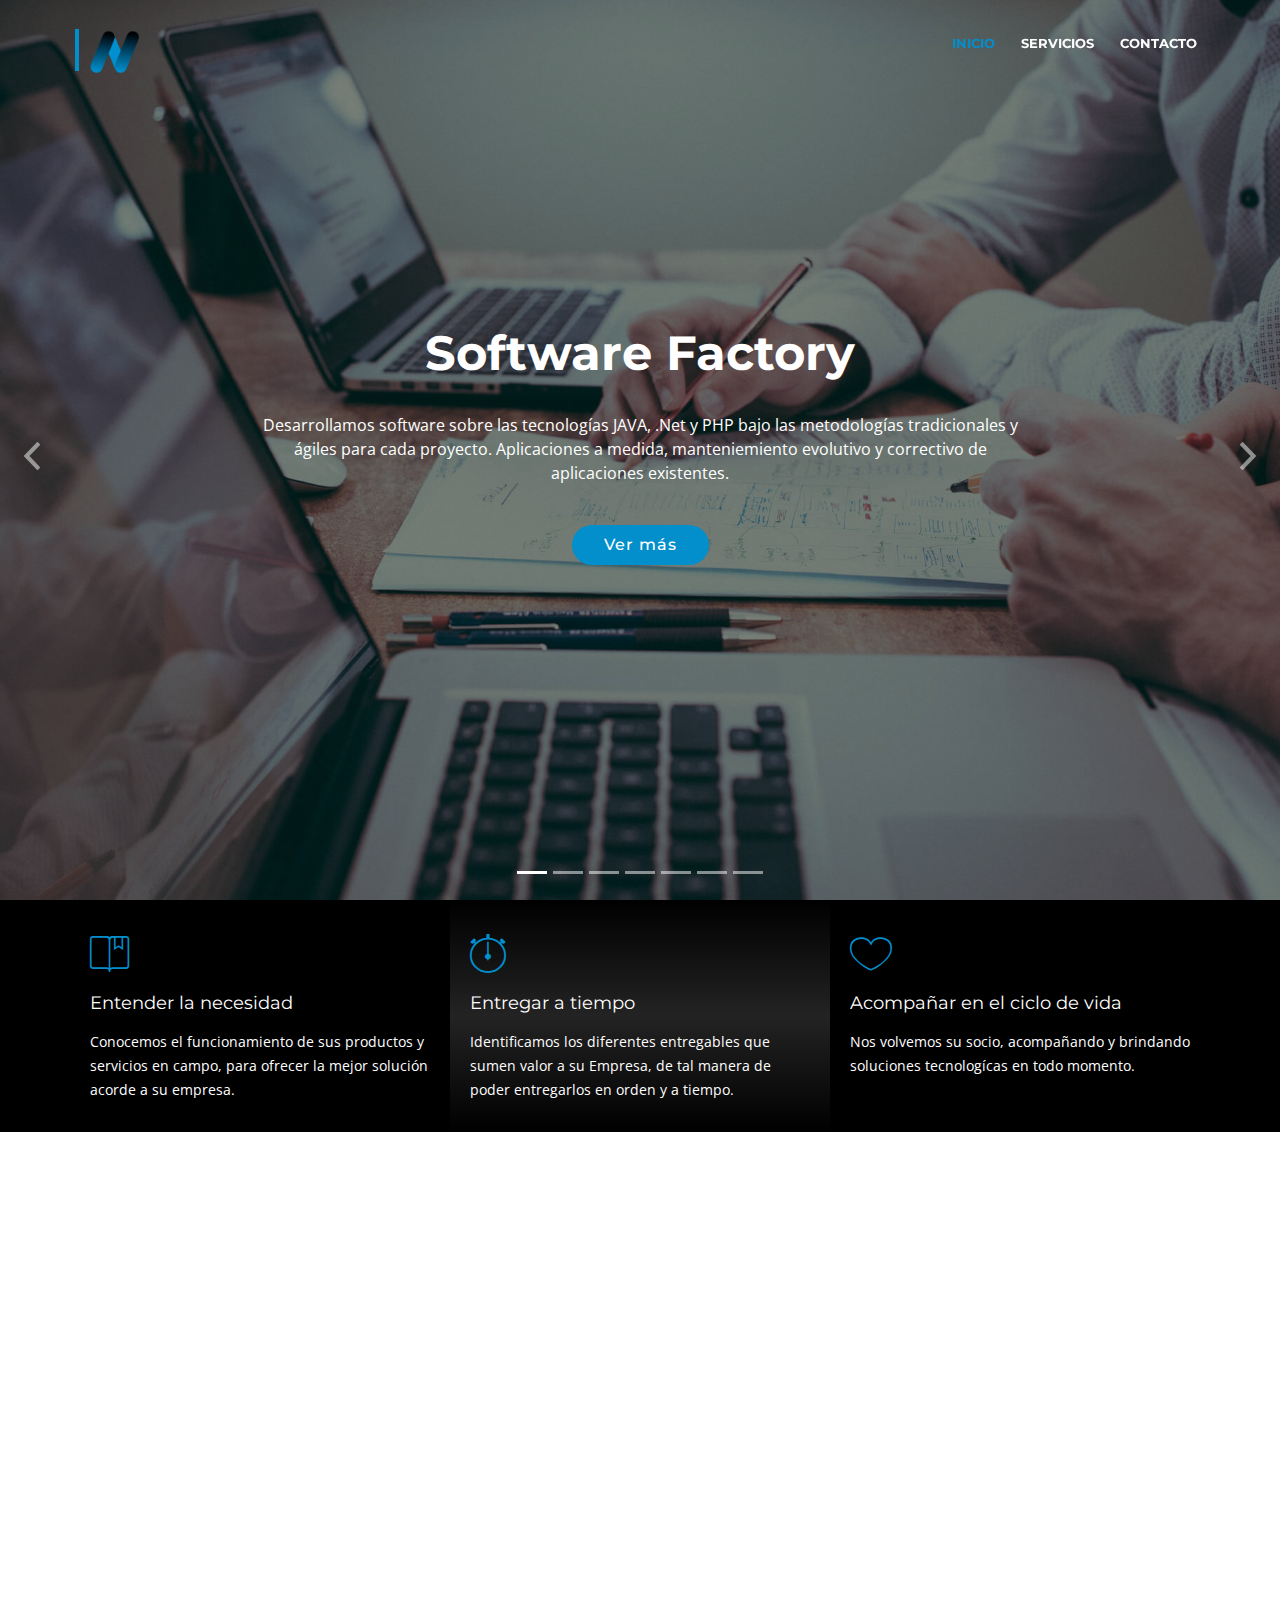
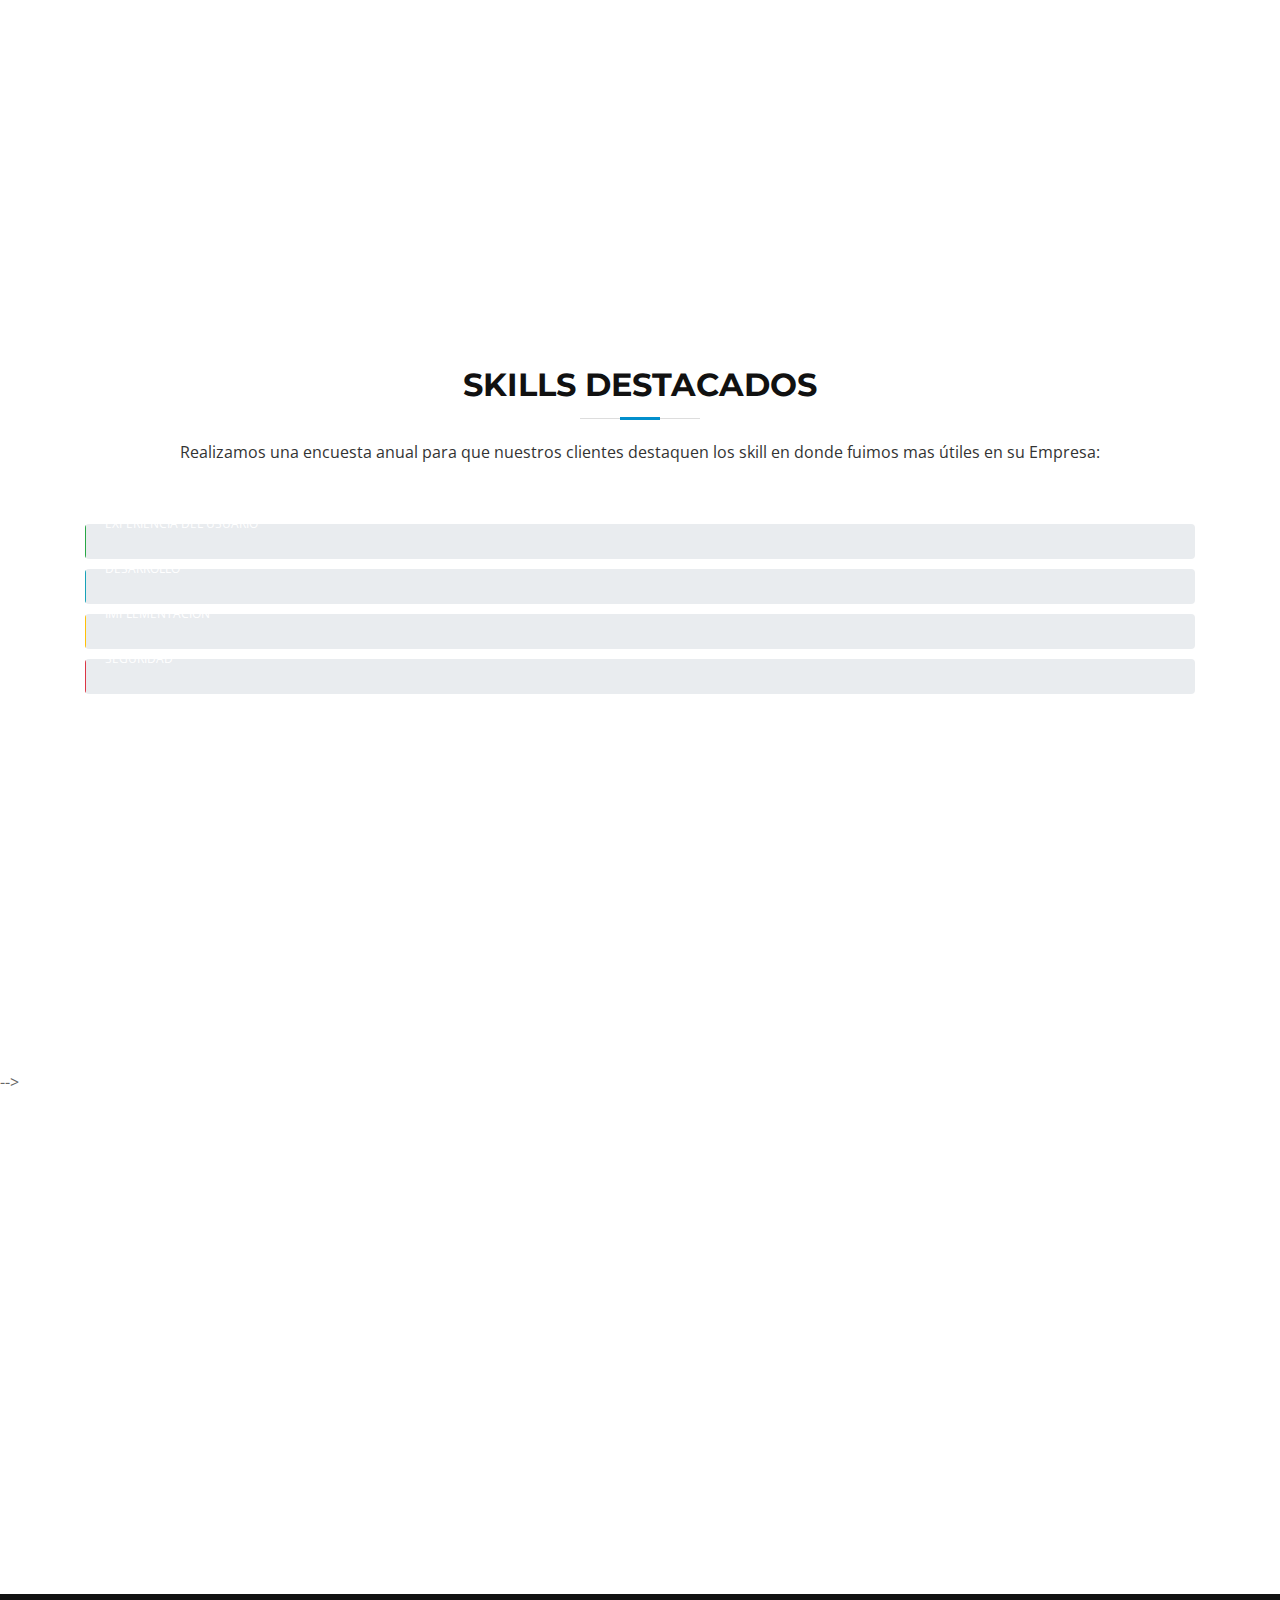
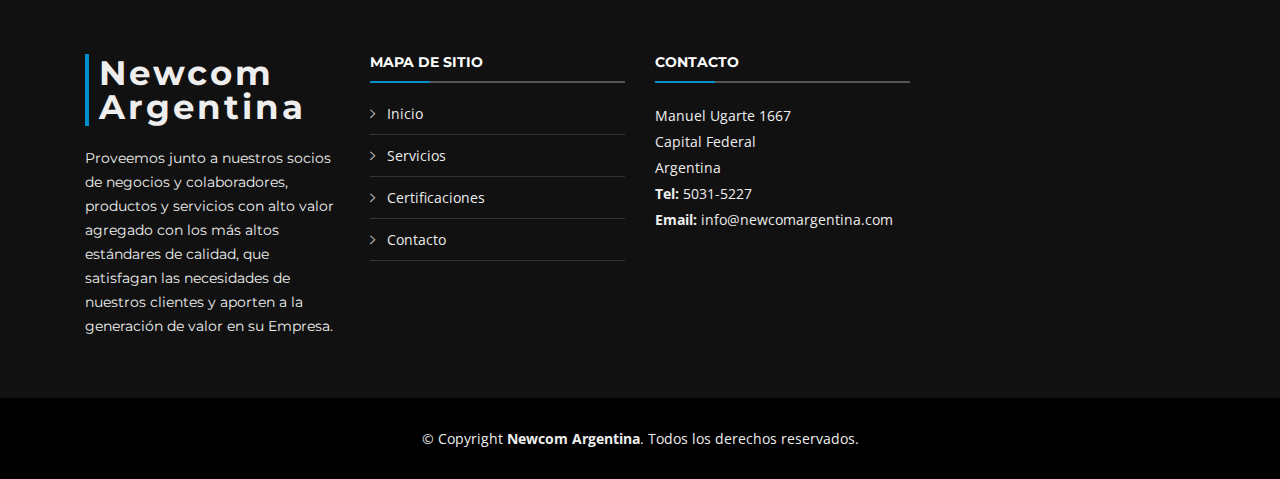
==== index.html @ 926b0467 "hola" ====
<!DOCTYPE html>
<html lang="en">

<head>
  <meta charset="utf-8">
  <title>Newcom Argentina</title>
  <meta content="width=device-width, initial-scale=1.0" name="viewport">
  <meta name="description" content="Desarrollo de Software y Aplicaciones">
  <meta name="keywords" content="Newcom, tecnologia, aplicaciones, aplicaciones moviles">

  <!-- Favicons -->
  <link rel="apple-touch-icon" sizes="144x144" href="img/apple-icon-144x144.png">
  <link rel="icon" type="image/png" sizes="144x144" href="img/android-icon-144x144.png">
  <link rel="icon" type="image/png" sizes="32x32" href="img/favicon-32x32.png">
  <link rel="icon" type="image/png" sizes="96x96" href="img/favicon-96x96.png">
  <link rel="icon" type="image/png" sizes="16x16" href="img/favicon-16x16.png">
  <meta name="msapplication-TileColor" content="#ffffff">
  <meta name="msapplication-TileImage" content="img/ms-icon-144x144.png">
  <meta name="theme-color" content="#ffffff">

  <!-- Google Fonts -->
  <link href="https://fonts.googleapis.com/css?family=Open+Sans:300,300i,400,400i,700,700i|Montserrat:300,400,500,700"
    rel="stylesheet">

  <!-- Bootstrap CSS File -->
  <link href="lib/bootstrap/css/bootstrap.min.css" rel="stylesheet">

  <!-- Libraries CSS Files -->
  <link href="lib/font-awesome/css/font-awesome.min.css" rel="stylesheet">
  <link href="lib/animate/animate.min.css" rel="stylesheet">
  <link href="lib/ionicons/css/ionicons.min.css" rel="stylesheet">
  <link href="lib/owlcarousel/assets/owl.carousel.min.css" rel="stylesheet">
  <link href="lib/lightbox/css/lightbox.min.css" rel="stylesheet">

  <!-- Main Stylesheet File -->
  <link href="css/style.css" rel="stylesheet">


</head>

<body>

  <!--==========================
    Header
  ============================-->
  <header id="header">
    <div class="container-fluid">

      <div id="logo" class="pull-left">
        <h1>
          <a href="#intro"><img src="img/logo.png" alt="" title="" style="width: 10%;" /></a>
        </h1>
      </div>

      <nav id="nav-menu-container">
        <ul class="nav-menu">
          <li class="menu-active"><a href="#intro">Inicio</a></li>
          <li><a href="#services">Servicios</a></li>
          <li><a href="#contact">Contacto</a></li>
        </ul>
      </nav><!-- #nav-menu-container -->
    </div>
  </header><!-- #header -->

  <!--==========================
    Intro Section
  ============================-->
  <section id="intro">
    <div class="intro-container">
      <div id="introCarousel" class="carousel  slide carousel-fade" data-ride="carousel">

        <ol class="carousel-indicators"></ol>

        <div class="carousel-inner" role="listbox">

          <div class="carousel-item active">
            <div class="carousel-background"><img src="img/intro-carousel/2.jpg" alt=""></div>
            <div class="carousel-container">
              <div class="carousel-content">
                <h2>Software Factory</h2>
                <p>Desarrollamos software sobre las tecnolog&iacute;as JAVA, .Net y PHP bajo las metodolog&iacute;as
                  tradicionales y &aacute;giles para cada proyecto. Aplicaciones a medida, manteniemiento evolutivo y
                  correctivo de aplicaciones existentes.</p>
                <a href="#featured-services" class="btn-get-started scrollto">Ver m&aacute;s</a>
              </div>
            </div>
          </div>

          <div class="carousel-item">
            <div class="carousel-background"><img src="img/intro-carousel/6.jpg" alt=""></div>
            <div class="carousel-container">
              <div class="carousel-content">
                <h2>Aplicaciones Móviles</h2>
                <p>Diseño y desarrollo multiplataforma hibridas y nativas</p>
                <a href="#featured-services" class="btn-get-started scrollto">Ver m&aacute;s</a>
              </div>
            </div>
          </div>

          <div class="carousel-item">
            <div class="carousel-background"><img src="img/intro-carousel/3.jpg" alt=""></div>
            <div class="carousel-container">
              <div class="carousel-content">
                <h2>Testing de Software</h2>
                <p>Cubrimos pruebas funcionales y no funcionales, soportadas con herramientas de gesti&oacute;n que nos
                  permiten documentar los diferentes estados del proceso de pruebas, para poder tomar decisiones basadas
                  en la realidad actual.</p>
                <a href="#featured-services" class="btn-get-started scrollto">Ver m&aacute;s</a>
              </div>
            </div>
          </div>

          <div class="carousel-item">
            <div class="carousel-background"><img src="img/intro-carousel/00.jpg" alt=""></div>
            <div class="carousel-container">
              <div class="carousel-content">
                <h2>IoT - internet of things</h2>
                <p>Contamos con &aacute;reas sobre toda la cadena de valor de IoT, que van desde la definición del
                  modelo de negocio (Pay per Use, escenarios de integraci&oacute;n de sensores, casos de uso en
                  prevenci&oacute;n, etc.), hasta &aacute;reas de conocimiento de detalle de infraestructuras,
                  tecnolog&iacute;as y soluciones IoT.</p>
                <a href="#featured-services" class="btn-get-started scrollto">Ver m&aacute;s</a>
              </div>
            </div>
          </div>


          <div class="carousel-item">
            <div class="carousel-background"><img src="img/intro-carousel/1.jpg" alt=""></div>
            <div class="carousel-container">
              <div class="carousel-content">
                <h2>IT Consulting & Outsourcing</h2>
                <p>Asesoramos en la adecuada implementaci&oacute;n de procesos tecnol&oacute;gicos brindando servicios
                  de consultor&iacute;a especializada, de monitoreo, documentaci&oacute;n IT y de tercerizaci&oacute;n
                  de administraci&oacute;n IT.</p>
                <a href="#featured-services" class="btn-get-started scrollto">Ver m&aacute;s</a>
              </div>
            </div>
          </div>

          <div class="carousel-item">
            <div class="carousel-background"><img src="img/intro-carousel/4.jpg" alt=""></div>
            <div class="carousel-container">
              <div class="carousel-content">
                <h2>Big Analytics</h2>
                <p>Realizamos el an&aacute;lisis de los datos generados por sus clientes en sus interacciones con la
                  web, lo que nos permite obtener informaci&oacute;n adicional sobre necesidades, preferencias y
                  recomendaciones de opini&oacute;n.</p>
                <a href="#featured-services" class="btn-get-started scrollto">Ver m&aacute;s</a>
              </div>
            </div>
          </div>

          <div class="carousel-item">
            <div class="carousel-background"><img src="img/intro-carousel/5.jpg" alt=""></div>
            <div class="carousel-container">
              <div class="carousel-content">
                <h2>Ciudades inteligentes</h2>
                <p>Utilizamos las herramientas tecnol&oacute;gicas para aumentar la eficiencia de los servicios públicos
                  y mejorar las condiciones de sustentabilidad medioambiental.</p>
                <a href="#featured-services" class="btn-get-started scrollto">Ver m&aacute;s</a>
              </div>
            </div>
          </div>

        </div>

        <a class="carousel-control-prev" href="#introCarousel" role="button" data-slide="prev">
          <span class="carousel-control-prev-icon ion-chevron-left" aria-hidden="true"></span>
          <span class="sr-only">Anterior</span>
        </a>

        <a class="carousel-control-next" href="#introCarousel" role="button" data-slide="next">
          <span class="carousel-control-next-icon ion-chevron-right" aria-hidden="true"></span>
          <span class="sr-only">Siguiente</span>
        </a>

      </div>
    </div>
  </section><!-- #intro -->

  <main id="main">

    <!--==========================
      Featured Services Section
    ============================-->
    <section id="featured-services">
      <div class="container">
        <div class="row">

          <div class="col-lg-4 box">
            <i class="ion-ios-bookmarks-outline"></i>
            <h4 class="title"><a href="">Entender la necesidad</a></h4>
            <p class="description">Conocemos el funcionamiento de sus productos y servicios en campo, para ofrecer la
              mejor soluci&oacute;n acorde a su empresa.</p>
          </div>

          <div class="col-lg-4 box box-bg">
            <i class="ion-ios-stopwatch-outline"></i>
            <h4 class="title"><a href="">Entregar a tiempo</a></h4>
            <p class="description">Identificamos los diferentes entregables que sumen valor a su Empresa, de tal manera
              de poder entregarlos en orden y a tiempo.</p>
          </div>

          <div class="col-lg-4 box">
            <i class="ion-ios-heart-outline"></i>
            <h4 class="title"><a href="">Acompañar en el ciclo de vida</a></h4>
            <p class="description">Nos volvemos su socio, acompañando y brindando soluciones tecnolog&iacute;cas en todo
              momento.</p>
          </div>

        </div>
      </div>
    </section><!-- #featured-services -->



    <!--==========================
      Services Section
    ============================-->
    <section id="services">
      <div class="container">

        <header class="section-header wow fadeInUp">
          <h3>Servicios</h3>
          <p>Proveemos junto a nuestros socios de negocios y colaboradores, productos y servicios con alto valor
            agregado con los m&aacute;s altos est&aacute;ndares de calidad, que satisfagan las necesidades de nuestros
            clientes y aporten a la generaci&oacute;n de valor en su Empresa.</p>
        </header>

        <div class="row">

          <div class="col-lg-4 col-md-6 box wow bounceInUp" data-wow-duration="1.4s">
            <div class="icon"><i class="ion-ios-analytics-outline"></i></div>
            <h4 class="title"><a href="">IT Consulting & Outsourcing</a></h4>
            <p class="description">Nos integramos a nuestros clientes, en el an&aacute;lisis y desarrollo de sus
              iniciativas tecnol&oacute;gicas, consolidando un patr&oacute;n sin&eacute;rgico de equipos de trabajo que
              permita alcanzar el logro de objetivos planteados de forma eficiente.</p>
          </div>
          <div class="col-lg-4 col-md-6 box wow bounceInUp" data-wow-duration="1.4s">
            <div class="icon"><i class="ion-ios-bookmarks-outline"></i></div>
            <h4 class="title"><a href="">Software factory</a></h4>
            <p class="description">Contamos con un equipo de profesionales altamente capacitado, que contribuye a
              desarrollar soluciones escalables, eficientes y &aacute;giles que mejoran la productividad de la empresa.
              Desarrollamos software sobre las tecnologías JAVA, .Net y Mobile Web Services bajo las metodolog&iacute;as
              propias para cada proyecto. </p>
          </div>
          <div class="col-lg-4 col-md-6 box wow bounceInUp" data-wow-duration="1.4s">
            <div class="icon"><i class="ion-ios-paper-outline"></i></div>
            <h4 class="title"><a href="">Testing de Software</a></h4>
            <p class="description">Cubrimos todo tipo de pruebas funcionales y no funcionales, soportadas en su
              totalidad con herramientas de gesti&oacute;n que nos permiten documentar los diferentes estados del
              proceso de pruebas para poder tomar decisiones basadas en la realidad actual.</p>
          </div>
          <div class="col-lg-4 col-md-6 box wow bounceInUp" data-wow-delay="0.1s" data-wow-duration="1.4s">
            <div class="icon"><i class="ion-ios-speedometer-outline"></i></div>
            <h4 class="title"><a href="">Big Analytics</a></h4>
            <p class="description">Realizamos el an&aacute;lisis de los datos generados por sus clientes en sus
              interacciones con la web, lo que nos permite obtener informaci&oacute;n adicional sobre necesidades,
              preferencias y recomendaciones de opini&oacute;n.</p>
          </div>
          <div class="col-lg-4 col-md-6 box wow bounceInUp" data-wow-delay="0.1s" data-wow-duration="1.4s">
            <div class="icon"><i class="ion-ios-barcode-outline"></i></div>
            <h4 class="title"><a href="">Aplicaciones M&oacute;viles</a></h4>
            <p class="description">Diseño y desarrollo multiplataforma h&iacute;bridas y nativas, para iPhone e iPad
              sobre iOS, Android y Windows Mobile, adem&aacute;s de apps multiplataforma sobre HTML5 y Javascript
              (Webapp).</p>
          </div>
          <div class="col-lg-4 col-md-6 box wow bounceInUp" data-wow-delay="0.1s" data-wow-duration="1.4s">
            <div class="icon"><i class="ion-ios-people-outline"></i></div>
            <h4 class="title"><a href="">Ciudades inteligentes</a></h4>
            <p class="description">Utilizamos las herramientas tecnol&oacute;gicas para aumentar la eficiencia de los
              servicios públicos y mejorar las condiciones de sustentabilidad medioambiental.</p>
          </div>

        </div>

      </div>
    </section><!-- #services -->


    <!--==========================
      Skills Section
    ============================-->
    <section id="skills">
      <div class="container">

        <header class="section-header">
          <h3>Skills destacados</h3>
          <p>Realizamos una encuesta anual para que nuestros clientes destaquen los skill en donde fuimos mas
            &uacute;tiles en su Empresa: </p>
        </header>

        <div class="skills-content">

          <div class="progress">
            <div class="progress-bar bg-success" role="progressbar" aria-valuenow="95" aria-valuemin="0"
              aria-valuemax="100">
              <span class="skill">Experiencia del usuario <i class="val">95%</i></span>
            </div>
          </div>

          <div class="progress">
            <div class="progress-bar bg-info" role="progressbar" aria-valuenow="75" aria-valuemin="0"
              aria-valuemax="100">
              <span class="skill">Desarrollo <i class="val">75%</i></span>
            </div>
          </div>

          <div class="progress">
            <div class="progress-bar bg-warning" role="progressbar" aria-valuenow="80" aria-valuemin="0"
              aria-valuemax="100">
              <span class="skill">Implementación <i class="val">80%</i></span>
            </div>
          </div>

          <div class="progress">
            <div class="progress-bar bg-danger" role="progressbar" aria-valuenow="100" aria-valuemin="0"
              aria-valuemax="100">
              <span class="skill">Seguridad <i class="val">100%</i></span>
            </div>
          </div>

        </div>

      </div>
    </section>

    <!--==========================
      Facts Section
    ============================-->
    <section id="facts" class="wow fadeIn">
      <div class="container">

        <header class="section-header">
          <h3>Logros</h3>
          <p></p>
        </header>

        <div class="row counters">

          <div class="col-lg-3 col-6 text-center">
            <span data-toggle="counter-up">10000</span>
            <p>Usuarios diarios</p>
          </div>

          <div class="col-lg-3 col-6 text-center">
            <span data-toggle="counter-up">25</span>
            <p>Ciudades implementadas</p>
          </div>

          <div class="col-lg-3 col-6 text-center">
            <span data-toggle="counter-up">8</span>
            <p>Reconocimientos oficiales</p>
          </div>

          <div class="col-lg-3 col-6 text-center">
            <span data-toggle="counter-up">99.97</span>
            <p>SLA</p>
          </div>

        </div>

        <!--div class="facts-img">
          <img src="img/facts-img.png" alt="" class="img-fluid">
        </div-->

      </div>
    </section><!-- #facts -->



    <!--==========================
      Clients Section
    ============================
    <section id="clients" class="wow fadeInUp">
      <div class="container">

        <header class="section-header">
          <h3 class="section-title">Certificaciones</h3>
          <p>Contamos con amplia experiencia en las &uacute;ltimas tecnolog&iacute;as y brindamos soluciones sobre
            m&uacute;ltiples plataformas.
            <br />Nuestro equipo de profesionales se encuentra altamente capacitado en cada una de ellas.
            <br />En cada proyecto aplicamos las tecnolog&iacute;as necesarias teniendo en cuenta los requerimientos de
            cada cliente.
        </header>

        <div class="owl-carousel clients-carousel">
          <img src="img/certificaciones/ciscoccie.jpg" alt="">
          <img src="img/certificaciones/ciscoccsp.jpg" alt="">
          <img src="img/certificaciones/hipaa.jpg" alt="">
          <img src="img/certificaciones/azure.png" alt="">
          <img src="img/certificaciones/capm.png" alt="">
          <img src="img/certificaciones/cisco.png" alt="">
          <img src="img/certificaciones/iso.png" alt="">
          <img src="img/certificaciones/mvp.png" alt="">
          <img src="img/certificaciones/scrum.png" alt="">
          <img src="img/certificaciones/aws.png" alt="">
        </div>

      </div>
    </section><!-- #clients -->-->



    <!--==========================
      Contact Section
    ============================-->
    <section id="contact" class="section-bg wow fadeInUp">
      <div class="container">

        <div class="section-header">
          <h3>Contacto</h3>
          <p>Envienos su consulta y la responderemos a la brevedad</p>
        </div>

        <div class="row contact-info">

          <div class="col-md-4">
            <div class="contact-address">
              <i class="ion-ios-location-outline"></i>
              <h3>Direcci&oacute;n</h3>
              <address>Manuel Ugarte 1667 - Capital Federal</address>
            </div>
          </div>

          <div class="col-md-4">
            <div class="contact-phone">
              <i class="ion-ios-telephone-outline"></i>
              <h3>Tel</h3>
              <p><a href="tel:5031-5227">5031-5227</a></p>
            </div>
          </div>

          <div class="col-md-4">
            <div class="contact-email">
              <i class="ion-ios-email-outline"></i>
              <h3>Email</h3>
              <p><a href="mailto:info@newcomargentina.com">info@newcomargentina.com</a></p>
            </div>
          </div>
        </div>

      </div>
    </section><!-- #contact -->

  </main>

  <!--==========================
    Footer
  ============================-->
  <footer id="footer">
    <div class="footer-top">
      <div class="container">
        <div class="row">

          <div class="col-lg-3 col-md-6 footer-info">
            <h3>Newcom Argentina</h3>
            <p>Proveemos junto a nuestros socios de negocios y colaboradores, productos y servicios con alto valor
              agregado con los m&aacute;s altos est&aacute;ndares de calidad, que satisfagan las necesidades de nuestros
              clientes y aporten a la generaci&oacute;n de valor en su Empresa.</p>
          </div>

          <div class="col-lg-3 col-md-6 footer-links">
            <h4>Mapa de sitio</h4>
            <ul>

              <li><i class="ion-ios-arrow-right"></i> <a href="#intro">Inicio</a></li>
              <li><i class="ion-ios-arrow-right"></i> <a href="#services">Servicios</a></li>
              <li><i class="ion-ios-arrow-right"></i> <a href="#clients">Certificaciones</a></li>
              <li><i class="ion-ios-arrow-right"></i> <a href="#contact">Contacto</a></li>
            </ul>
          </div>

          <div class="col-lg-3 col-md-6 footer-contact">
            <h4>Contacto</h4>
            <p>
              Manuel Ugarte 1667 <br>
              Capital Federal<br>
              Argentina <br>
              <strong>Tel:</strong> 5031-5227<br>
              <strong>Email:</strong> info@newcomargentina.com<br>
            </p>
          </div>



        </div>
      </div>
    </div>

    <div class="container">
      <div class="copyright">
        &copy; Copyright <strong>Newcom Argentina</strong>. Todos los derechos reservados.
      </div>

    </div>
  </footer><!-- #footer -->

  <a href="#" class="back-to-top"><i class="fa fa-chevron-up"></i></a>
  <!-- Uncomment below i you want to use a preloader -->
  <!-- <div id="preloader"></div> -->

  <!-- JavaScript Libraries -->
  <script src="lib/jquery/jquery.min.js"></script>
  <script src="lib/jquery/jquery-migrate.min.js"></script>
  <script src="lib/bootstrap/js/bootstrap.bundle.min.js"></script>
  <script src="lib/easing/easing.min.js"></script>
  <script src="lib/superfish/hoverIntent.js"></script>
  <script src="lib/superfish/superfish.min.js"></script>
  <script src="lib/wow/wow.min.js"></script>
  <script src="lib/waypoints/waypoints.min.js"></script>
  <script src="lib/counterup/counterup.min.js"></script>
  <script src="lib/owlcarousel/owl.carousel.min.js"></script>
  <script src="lib/isotope/isotope.pkgd.min.js"></script>
  <script src="lib/lightbox/js/lightbox.min.js"></script>
  <script src="lib/touchSwipe/jquery.touchSwipe.min.js"></script>
  <!-- Contact Form JavaScript File -->
  <script src="contactform/contactform.js"></script>

  <!-- Template Main Javascript File -->
  <script src="js/main.js"></script>

</body>

</html>
---- css/style.css ----
/*--------------------------------------------------------------
# General
--------------------------------------------------------------*/

body {
  background: #fff;
  color: #666666;
  font-family: "Open Sans", sans-serif;
}

a {
  color: #028fcc;
  transition: 0.5s;
}

a:hover,
a:active,
a:focus {
  color: #18d36e;
  outline: none;
  text-decoration: none;
}

p {
  padding: 0;
  margin: 0 0 30px 0;
}

h1,
h2,
h3,
h4,
h5,
h6 {
  font-family: "Montserrat", sans-serif;
  font-weight: 400;
  margin: 0 0 20px 0;
  padding: 0;
}

/* Back to top button */

.back-to-top {
  position: fixed;
  display: none;
  background: #028fcc;
  color: #fff;
  width: 44px;
  height: 44px;
  text-align: center;
  line-height: 1;
  font-size: 16px;
  border-radius: 50%;
  right: 15px;
  bottom: 15px;
  transition: background 0.5s;
  z-index: 11;
}

.back-to-top i {
  padding-top: 12px;
  color: #fff;
}

/* Prelaoder */

#preloader {
  position: fixed;
  top: 0;
  left: 0;
  right: 0;
  bottom: 0;
  z-index: 9999;
  overflow: hidden;
  background: #fff;
}

#preloader:before {
  content: "";
  position: fixed;
  top: calc(50% - 30px);
  left: calc(50% - 30px);
  border: 6px solid #f2f2f2;
  border-top: 6px solid #028fcc;
  border-radius: 50%;
  width: 60px;
  height: 60px;
  -webkit-animation: animate-preloader 1s linear infinite;
  animation: animate-preloader 1s linear infinite;
}

@-webkit-keyframes animate-preloader {
  0% {
    -webkit-transform: rotate(0deg);
    transform: rotate(0deg);
  }

  100% {
    -webkit-transform: rotate(360deg);
    transform: rotate(360deg);
  }
}

@keyframes animate-preloader {
  0% {
    -webkit-transform: rotate(0deg);
    transform: rotate(0deg);
  }

  100% {
    -webkit-transform: rotate(360deg);
    transform: rotate(360deg);
  }
}

/*--------------------------------------------------------------
# Header
--------------------------------------------------------------*/

#header {
  /* background: rgba(0, 0, 0, 0.3); */
  padding: 30px 0;
  height: 92px;
  position: fixed;
  left: 0;
  top: 0;
  right: 0;
  transition: all 0.5s;
  z-index: 997;
}

#header.header-scrolled {
  background: rgba(0, 0, 0, 0.8);
  padding: 20px 0;
  height: 92px;
  transition: all 0.5s;
}

#header #logo {
  float: left;
}

#header #logo h1 {
  font-size: 34px;
  margin: 0;
  padding: 0;
  line-height: 1;
  font-family: "Montserrat", sans-serif;
  font-weight: 700;
  letter-spacing: 3px;
}

#header #logo h1 a,
#header #logo h1 a:hover {
  color: #fff;
  padding-left: 10px;
  border-left: 4px solid #028fcc;
}

#header #logo img {
  padding: 0;
  margin: 0;
}

/*--------------------------------------------------------------
# Intro Section
--------------------------------------------------------------*/

#intro {
  display: table;
  width: 100%;
  height: 100vh;
  background: #000;
}

#intro .carousel-item {
  width: 100%;
  height: 100vh;
  background-size: cover;
  background-position: center;
  background-repeat: no-repeat;
}

#intro .carousel-item::before {
  content: '';
  background-color: rgba(0, 0, 0, 0.5);
  position: absolute;
  height: 100%;
  width: 100%;
  top: 0;
  right: 0;
  left: 0;
  bottom: 0;
}

#intro .carousel-container {
  display: -webkit-box;
  display: -webkit-flex;
  display: -ms-flexbox;
  display: flex;
  -webkit-box-pack: center;
  -webkit-justify-content: center;
  -ms-flex-pack: center;
  justify-content: center;
  -webkit-box-align: center;
  -webkit-align-items: center;
  -ms-flex-align: center;
  align-items: center;
  position: absolute;
  bottom: 0;
  top: 0;
  left: 0;
  right: 0;
}

#intro .carousel-background img {
  max-width: 100%;
}

#intro .carousel-content {
  text-align: center;
}

#intro h2 {
  color: #fff;
  margin-bottom: 30px;
  font-size: 48px;
  font-weight: 700;
}

#intro p {
  width: 80%;
  margin: 0 auto 30px auto;
  color: #fff;
}

#intro .carousel-fade {
  overflow: hidden;
}

#intro .carousel-fade .carousel-inner .carousel-item {
  transition-property: opacity;
}

#intro .carousel-fade .carousel-inner .carousel-item,
#intro .carousel-fade .carousel-inner .active.carousel-item-left,
#intro .carousel-fade .carousel-inner .active.carousel-item-right {
  opacity: 0;
}

#intro .carousel-fade .carousel-inner .active,
#intro .carousel-fade .carousel-inner .carousel-item-next.carousel-item-left,
#intro .carousel-fade .carousel-inner .carousel-item-prev.carousel-item-right {
  opacity: 1;
  transition: 0.5s;
}

#intro .carousel-fade .carousel-inner .carousel-item-next,
#intro .carousel-fade .carousel-inner .carousel-item-prev,
#intro .carousel-fade .carousel-inner .active.carousel-item-left,
#intro .carousel-fade .carousel-inner .active.carousel-item-right {
  left: 0;
  -webkit-transform: translate3d(0, 0, 0);
  transform: translate3d(0, 0, 0);
}

#intro .carousel-control-prev,
#intro .carousel-control-next {
  width: 10%;
}

#intro .carousel-control-next-icon,
#intro .carousel-control-prev-icon {
  background: none;
  font-size: 32px;
  line-height: 1;
}

#intro .carousel-indicators li {
  cursor: pointer;
}

#intro .btn-get-started {
  font-family: "Montserrat", sans-serif;
  font-weight: 500;
  font-size: 16px;
  letter-spacing: 1px;
  display: inline-block;
  padding: 8px 32px;
  border-radius: 50px;
  transition: 0.5s;
  margin: 10px;
  color: #fff;
  background: #028fcc;
}

#intro .btn-get-started:hover {
  background: #fff;
  color: #028fcc;
}

/*--------------------------------------------------------------
# Navigation Menu
--------------------------------------------------------------*/

/* Nav Menu Essentials */

.nav-menu,
.nav-menu * {
  margin: 0;
  padding: 0;
  list-style: none;
}

.nav-menu ul {
  position: absolute;
  display: none;
  top: 100%;
  left: 0;
  z-index: 99;
}

.nav-menu li {
  position: relative;
  white-space: nowrap;
}

.nav-menu > li {
  float: left;
}

.nav-menu li:hover > ul,
.nav-menu li.sfHover > ul {
  display: block;
}

.nav-menu ul ul {
  top: 0;
  left: 100%;
}

.nav-menu ul li {
  min-width: 180px;
}

/* Nav Menu Arrows */

.sf-arrows .sf-with-ul {
  padding-right: 30px;
}

.sf-arrows .sf-with-ul:after {
  content: "\f107";
  position: absolute;
  right: 15px;
  font-family: FontAwesome;
  font-style: normal;
  font-weight: normal;
}

.sf-arrows ul .sf-with-ul:after {
  content: "\f105";
}

/* Nav Meu Container */

#nav-menu-container {
  float: right;
  margin: 0;
}

/* Nav Meu Styling */

.nav-menu a {
  padding: 0 8px 10px 8px;
  text-decoration: none;
  display: inline-block;
  color: #fff;
  font-family: "Montserrat", sans-serif;
  font-weight: 700;
  font-size: 13px;
  text-transform: uppercase;
  outline: none;
}

.nav-menu li:hover > a,
.nav-menu > .menu-active > a {
  color: #028fcc;
}

.nav-menu > li {
  margin-left: 10px;
}

.nav-menu ul {
  margin: 4px 0 0 0;
  padding: 10px;
  box-shadow: 0px 0px 30px rgba(127, 137, 161, 0.25);
  background: #fff;
}

.nav-menu ul li {
  transition: 0.3s;
}

.nav-menu ul li a {
  padding: 10px;
  color: #333;
  transition: 0.3s;
  display: block;
  font-size: 13px;
  text-transform: none;
}

.nav-menu ul li:hover > a {
  color: #028fcc;
}

.nav-menu ul ul {
  margin: 0;
}

/* Mobile Nav Toggle */

#mobile-nav-toggle {
  position: fixed;
  right: 0;
  top: 0;
  z-index: 999;
  margin: 30px 20px 0 0;
  border: 0;
  background: none;
  font-size: 24px;
  display: none;
  transition: all 0.4s;
  outline: none;
  cursor: pointer;
}

#mobile-nav-toggle i {
  color: #fff;
}

/* Mobile Nav Styling */

#mobile-nav {
  position: fixed;
  top: 0;
  padding-top: 18px;
  bottom: 0;
  z-index: 998;
  background: rgba(0, 0, 0, 0.8);
  left: -260px;
  width: 260px;
  overflow-y: auto;
  transition: 0.4s;
}

#mobile-nav ul {
  padding: 0;
  margin: 0;
  list-style: none;
}

#mobile-nav ul li {
  position: relative;
}

#mobile-nav ul li a {
  color: #fff;
  font-size: 13px;
  text-transform: uppercase;
  overflow: hidden;
  padding: 10px 22px 10px 15px;
  position: relative;
  text-decoration: none;
  width: 100%;
  display: block;
  outline: none;
  font-weight: 700;
  font-family: "Montserrat", sans-serif;
}

#mobile-nav ul li a:hover {
  color: #028fcc;
}

#mobile-nav ul li li {
  padding-left: 30px;
}

#mobile-nav ul li.menu-active a {
  color: #028fcc;
}

#mobile-nav ul .menu-has-children i {
  position: absolute;
  right: 0;
  z-index: 99;
  padding: 15px;
  cursor: pointer;
  color: #fff;
}

#mobile-nav ul .menu-has-children i.fa-chevron-up {
  color: #028fcc;
}

#mobile-nav ul .menu-has-children li a {
  text-transform: none;
}

#mobile-nav ul .menu-item-active {
  color: #028fcc;
}

#mobile-body-overly {
  width: 100%;
  height: 100%;
  z-index: 997;
  top: 0;
  left: 0;
  position: fixed;
  background: rgba(0, 0, 0, 0.7);
  display: none;
}

/* Mobile Nav body classes */

body.mobile-nav-active {
  overflow: hidden;
}

body.mobile-nav-active #mobile-nav {
  left: 0;
}

body.mobile-nav-active #mobile-nav-toggle {
  color: #fff;
}

/*--------------------------------------------------------------
# Sections
--------------------------------------------------------------*/

/* Sections Header
--------------------------------*/

.section-header h3 {
  font-size: 32px;
  color: #111;
  text-transform: uppercase;
  text-align: center;
  font-weight: 700;
  position: relative;
  padding-bottom: 15px;
}

.section-header h3::before {
  content: '';
  position: absolute;
  display: block;
  width: 120px;
  height: 1px;
  background: #ddd;
  bottom: 1px;
  left: calc(50% - 60px);
}

.section-header h3::after {
  content: '';
  position: absolute;
  display: block;
  width: 40px;
  height: 3px;
  background: #028fcc;
  bottom: 0;
  left: calc(50% - 20px);
}

.section-header p {
  text-align: center;
  padding-bottom: 30px;
  color: #333;
}

/* Section with background
--------------------------------*/

.section-bg {
  background: #f7f7f7;
}

/* Featured Services Section
--------------------------------*/

#featured-services {
  background: #000;
}

#featured-services .box {
  padding: 30px 20px;
}

#featured-services .box-bg {
  background-image: linear-gradient(0deg, #000000 0%, #242323 50%, #000000 100%);
}

#featured-services i {
  color: #028fcc;
  font-size: 48px;
  display: inline-block;
  line-height: 1;
}

#featured-services h4 {
  font-weight: 400;
  margin: 15px 0;
  font-size: 18px;
}

#featured-services h4 a {
  color: #fff;
}

#featured-services h4 a:hover {
  color: #028fcc;
}

#featured-services p {
  font-size: 14px;
  line-height: 24px;
  color: #fff;
  margin-bottom: 0;
}

/* About Us Section
--------------------------------*/

#about {
  background: url("../img/about-bg.jpg") center top no-repeat fixed;
  background-size: cover;
  padding: 60px 0 40px 0;
  position: relative;
}

#about::before {
  content: '';
  position: absolute;
  left: 0;
  right: 0;
  top: 0;
  bottom: 0;
  background: rgba(255, 255, 255, 0.92);
  z-index: 9;
}

#about .container {
  position: relative;
  z-index: 10;
}

#about .about-col {
  background: #fff;
  border-radius: 0 0 4px 4px;
  box-shadow: 0px 2px 12px rgba(0, 0, 0, 0.08);
  margin-bottom: 20px;
}

#about .about-col .img {
  position: relative;
}

#about .about-col .img img {
  border-radius: 4px 4px 0 0;
}

#about .about-col .icon {
  width: 64px;
  height: 64px;
  padding-top: 8px;
  text-align: center;
  position: absolute;
  background-color: #028fcc;
  border-radius: 50%;
  text-align: center;
  border: 4px solid #fff;
  left: calc( 50% - 32px);
  bottom: -30px;
  transition: 0.3s;
}

#about .about-col i {
  font-size: 36px;
  line-height: 1;
  color: #fff;
  transition: 0.3s;
}

#about .about-col:hover .icon {
  background-color: #fff;
}

#about .about-col:hover i {
  color: #028fcc;
}

#about .about-col h2 {
  color: #000;
  text-align: center;
  font-weight: 700;
  font-size: 20px;
  padding: 0;
  margin: 40px 0 12px 0;
}

#about .about-col h2 a {
  color: #000;
}

#about .about-col h2 a:hover {
  color: #028fcc;
}

#about .about-col p {
  font-size: 14px;
  line-height: 24px;
  color: #333;
  margin-bottom: 0;
  padding: 0 20px 20px 20px;
}

/* Services Section
--------------------------------*/

#services {
  background: #fff;
  background-size: cover;
  padding: 60px 0 40px 0;
}

#services .box {
  margin-bottom: 30px;
}

#services .icon {
  float: left;
}

#services .icon i {
  color: #028fcc;
  font-size: 36px;
  line-height: 1;
  transition: 0.5s;
}

#services .title {
  margin-left: 60px;
  font-weight: 700;
  margin-bottom: 15px;
  font-size: 18px;
}

#services .title a {
  color: #111;
}

#services .box:hover .title a {
  color: #028fcc;
}

#services .description {
  font-size: 14px;
  margin-left: 60px;
  line-height: 24px;
  margin-bottom: 0;
}

/* Call To Action Section
--------------------------------*/

#call-to-action {
  background: linear-gradient(rgba(0, 142, 99, 0.1), rgba(0, 0, 0, 0.1)), url(../img/call-to-action-bg.jpg) fixed center center;
  background-size: cover;
  padding: 60px 0;
}

#call-to-action h3 {
  color: #fff;
  font-size: 28px;
  font-weight: 700;
}

#call-to-action p {
  color: #fff;
}

#call-to-action .cta-btn {
  font-family: "Montserrat", sans-serif;
  text-transform: uppercase;
  font-weight: 500;
  font-size: 16px;
  letter-spacing: 1px;
  display: inline-block;
  padding: 8px 28px;
  border-radius: 25px;
  transition: 0.5s;
  margin-top: 10px;
  border: 2px solid #fff;
  color: #fff;
}

#call-to-action .cta-btn:hover {
  background: #028fcc;
  border: 2px solid #028fcc;
}

/* Call To Action Section
--------------------------------*/

#skills {
  padding: 60px 0;
}

#skills .progress {
  height: 35px;
  margin-bottom: 10px;
}

#skills .progress .skill {
  font-family: "Open Sans", sans-serif;
  line-height: 35px;
  padding: 0;
  margin: 0 0 0 20px;
  text-transform: uppercase;
}

#skills .progress .skill .val {
  float: right;
  font-style: normal;
  margin: 0 20px 0 0;
}

#skills .progress-bar {
  width: 1px;
  text-align: left;
  transition: .9s;
}

/* Facts Section
--------------------------------*/

#facts {
  background: url("../img/facts-bg.jpg") center top no-repeat fixed;
  background-size: cover;
  padding: 60px 0 0 0;
  position: relative;
}

#facts::before {
  content: '';
  position: absolute;
  left: 0;
  right: 0;
  top: 0;
  bottom: 0;
  background: rgba(255, 255, 255, 0.88);
  z-index: 9;
}

#facts .container {
  position: relative;
  z-index: 10;
}

#facts .counters span {
  font-family: "Montserrat", sans-serif;
  font-weight: bold;
  font-size: 48px;
  display: block;
  color: #028fcc;
}

#facts .counters p {
  padding: 0;
  margin: 0 0 20px 0;
  font-family: "Montserrat", sans-serif;
  font-size: 14px;
  color: #111;
}

#facts .facts-img {
  text-align: center;
  padding-top: 30px;
}

/* Portfolio Section
--------------------------------*/

#portfolio {
  padding: 60px 0;
}

#portfolio #portfolio-flters {
  padding: 0;
  margin: 5px 0 35px 0;
  list-style: none;
  text-align: center;
}

#portfolio #portfolio-flters li {
  cursor: pointer;
  margin: 15px 15px 15px 0;
  display: inline-block;
  padding: 10px 20px;
  font-size: 12px;
  line-height: 20px;
  color: #666666;
  border-radius: 4px;
  text-transform: uppercase;
  background: #fff;
  margin-bottom: 5px;
  transition: all 0.3s ease-in-out;
}

#portfolio #portfolio-flters li:hover,
#portfolio #portfolio-flters li.filter-active {
  background: #028fcc;
  color: #fff;
}

#portfolio #portfolio-flters li:last-child {
  margin-right: 0;
}

#portfolio .portfolio-wrap {
  box-shadow: 0px 2px 12px rgba(0, 0, 0, 0.08);
  transition: 0.3s;
}

#portfolio .portfolio-wrap:hover {
  box-shadow: 0px 4px 14px rgba(0, 0, 0, 0.16);
}

#portfolio .portfolio-item {
  position: relative;
  height: 360px;
  overflow: hidden;
}

#portfolio .portfolio-item figure {
  background: #000;
  overflow: hidden;
  height: 240px;
  position: relative;
  border-radius: 4px 4px 0 0;
  margin: 0;
}

#portfolio .portfolio-item figure:hover img {
  opacity: 0.4;
  transition: 0.3s;
}

#portfolio .portfolio-item figure .link-preview,
#portfolio .portfolio-item figure .link-details {
  position: absolute;
  display: inline-block;
  opacity: 0;
  line-height: 1;
  text-align: center;
  width: 36px;
  height: 36px;
  background: #fff;
  border-radius: 50%;
  transition: 0.2s linear;
}

#portfolio .portfolio-item figure .link-preview i,
#portfolio .portfolio-item figure .link-details i {
  padding-top: 6px;
  font-size: 22px;
  color: #333;
}

#portfolio .portfolio-item figure .link-preview:hover,
#portfolio .portfolio-item figure .link-details:hover {
  background: #028fcc;
}

#portfolio .portfolio-item figure .link-preview:hover i,
#portfolio .portfolio-item figure .link-details:hover i {
  color: #fff;
}

#portfolio .portfolio-item figure .link-preview {
  left: calc(50% - 38px);
  top: calc(50% - 18px);
}

#portfolio .portfolio-item figure .link-details {
  right: calc(50% - 38px);
  top: calc(50% - 18px);
}

#portfolio .portfolio-item figure:hover .link-preview {
  opacity: 1;
  left: calc(50% - 44px);
}

#portfolio .portfolio-item figure:hover .link-details {
  opacity: 1;
  right: calc(50% - 44px);
}

#portfolio .portfolio-item .portfolio-info {
  background: #fff;
  text-align: center;
  padding: 30px;
  height: 90px;
  border-radius: 0 0 3px 3px;
}

#portfolio .portfolio-item .portfolio-info h4 {
  font-size: 18px;
  line-height: 1px;
  font-weight: 700;
  margin-bottom: 18px;
  padding-bottom: 0;
}

#portfolio .portfolio-item .portfolio-info h4 a {
  color: #333;
}

#portfolio .portfolio-item .portfolio-info h4 a:hover {
  color: #028fcc;
}

#portfolio .portfolio-item .portfolio-info p {
  padding: 0;
  margin: 0;
  color: #b8b8b8;
  font-weight: 500;
  font-size: 14px;
  text-transform: uppercase;
}

/* Clients Section
--------------------------------*/

#clients {
  padding: 60px 0;
}

#clients img {
  max-width: 100%;
  opacity: 0.5;
  transition: 0.3s;
  padding: 15px 0;
}

#clients img:hover {
  opacity: 1;
}

#clients .owl-nav,
#clients .owl-dots {
  margin-top: 5px;
  text-align: center;
}

#clients .owl-dot {
  display: inline-block;
  margin: 0 5px;
  width: 12px;
  height: 12px;
  border-radius: 50%;
  background-color: #ddd;
}

#clients .owl-dot.active {
  background-color: #028fcc;
}

/* Testimonials Section
--------------------------------*/

#testimonials {
  padding: 60px 0;
}

#testimonials .section-header {
  margin-bottom: 40px;
}

#testimonials .testimonial-item {
  text-align: center;
}

#testimonials .testimonial-item .testimonial-img {
  width: 120px;
  border-radius: 50%;
  border: 4px solid #fff;
  margin: 0 auto;
}

#testimonials .testimonial-item h3 {
  font-size: 20px;
  font-weight: bold;
  margin: 10px 0 5px 0;
  color: #111;
}

#testimonials .testimonial-item h4 {
  font-size: 14px;
  color: #999;
  margin: 0 0 15px 0;
}

#testimonials .testimonial-item .quote-sign-left {
  margin-top: -15px;
  padding-right: 10px;
  display: inline-block;
  width: 37px;
}

#testimonials .testimonial-item .quote-sign-right {
  margin-bottom: -15px;
  padding-left: 10px;
  display: inline-block;
  max-width: 100%;
  width: 37px;
}

#testimonials .testimonial-item p {
  font-style: italic;
  margin: 0 auto 15px auto;
}

#testimonials .owl-nav,
#testimonials .owl-dots {
  margin-top: 5px;
  text-align: center;
}

#testimonials .owl-dot {
  display: inline-block;
  margin: 0 5px;
  width: 12px;
  height: 12px;
  border-radius: 50%;
  background-color: #ddd;
}

#testimonials .owl-dot.active {
  background-color: #028fcc;
}

/* Team Section
--------------------------------*/

#team {
  background: #fff;
  padding: 60px 0;
}

#team .member {
  text-align: center;
  margin-bottom: 20px;
  background: #000;
  position: relative;
}

#team .member .member-info {
  opacity: 0;
  display: -webkit-box;
  display: -webkit-flex;
  display: -ms-flexbox;
  display: flex;
  -webkit-box-pack: center;
  -webkit-justify-content: center;
  -ms-flex-pack: center;
  justify-content: center;
  -webkit-box-align: center;
  -webkit-align-items: center;
  -ms-flex-align: center;
  align-items: center;
  position: absolute;
  bottom: 0;
  top: 0;
  left: 0;
  right: 0;
  transition: 0.2s;
}

#team .member .member-info-content {
  margin-top: -50px;
  transition: margin 0.2s;
}

#team .member:hover .member-info {
  background: rgba(0, 0, 0, 0.7);
  opacity: 1;
  transition: 0.4s;
}

#team .member:hover .member-info-content {
  margin-top: 0;
  transition: margin 0.4s;
}

#team .member h4 {
  font-weight: 700;
  margin-bottom: 2px;
  font-size: 18px;
  color: #fff;
}

#team .member span {
  font-style: italic;
  display: block;
  font-size: 13px;
  color: #fff;
}

#team .member .social {
  margin-top: 15px;
}

#team .member .social a {
  transition: none;
  color: #fff;
}

#team .member .social a:hover {
  color: #028fcc;
}

#team .member .social i {
  font-size: 18px;
  margin: 0 2px;
}

/* Contact Section
--------------------------------*/

#contact {
  padding: 60px 0;
}

#contact .contact-info {
  margin-bottom: 20px;
  text-align: center;
}

#contact .contact-info i {
  font-size: 48px;
  display: inline-block;
  margin-bottom: 10px;
  color: #028fcc;
}

#contact .contact-info address,
#contact .contact-info p {
  margin-bottom: 0;
  color: #000;
}

#contact .contact-info h3 {
  font-size: 18px;
  margin-bottom: 15px;
  font-weight: bold;
  text-transform: uppercase;
  color: #999;
}

#contact .contact-info a {
  color: #000;
}

#contact .contact-info a:hover {
  color: #028fcc;
}

#contact .contact-address,
#contact .contact-phone,
#contact .contact-email {
  margin-bottom: 20px;
}

#contact .form #sendmessage {
  color: #028fcc;
  border: 1px solid #028fcc;
  display: none;
  text-align: center;
  padding: 15px;
  font-weight: 600;
  margin-bottom: 15px;
}

#contact .form #errormessage {
  color: red;
  display: none;
  border: 1px solid red;
  text-align: center;
  padding: 15px;
  font-weight: 600;
  margin-bottom: 15px;
}

#contact .form #sendmessage.show,
#contact .form #errormessage.show,
#contact .form .show {
  display: block;
}

#contact .form .validation {
  color: red;
  display: none;
  margin: 0 0 20px;
  font-weight: 400;
  font-size: 13px;
}

#contact .form input,
#contact .form textarea {
  padding: 10px 14px;
  border-radius: 0;
  box-shadow: none;
  font-size: 15px;
}

#contact .form button[type="submit"] {
  background: #028fcc;
  border: 0;
  padding: 10px 30px;
  color: #fff;
  transition: 0.4s;
  cursor: pointer;
}

#contact .form button[type="submit"]:hover {
  background: #13a456;
}

/*--------------------------------------------------------------
# Footer
--------------------------------------------------------------*/

#footer {
  background: #000;
  padding: 0 0 30px 0;
  color: #eee;
  font-size: 14px;
}

#footer .footer-top {
  background: #111;
  padding: 60px 0 30px 0;
}

#footer .footer-top .footer-info {
  margin-bottom: 30px;
}

#footer .footer-top .footer-info h3 {
  font-size: 34px;
  margin: 0 0 20px 0;
  padding: 2px 0 2px 10px;
  line-height: 1;
  font-family: "Montserrat", sans-serif;
  font-weight: 700;
  letter-spacing: 3px;
  border-left: 4px solid #028fcc;
}

#footer .footer-top .footer-info p {
  font-size: 14px;
  line-height: 24px;
  margin-bottom: 0;
  font-family: "Montserrat", sans-serif;
  color: #eee;
}

#footer .footer-top .social-links a {
  font-size: 18px;
  display: inline-block;
  background: #333;
  color: #eee;
  line-height: 1;
  padding: 8px 0;
  margin-right: 4px;
  border-radius: 50%;
  text-align: center;
  width: 36px;
  height: 36px;
  transition: 0.3s;
}

#footer .footer-top .social-links a:hover {
  background: #028fcc;
  color: #fff;
}

#footer .footer-top h4 {
  font-size: 14px;
  font-weight: bold;
  color: #fff;
  text-transform: uppercase;
  position: relative;
  padding-bottom: 12px;
}

#footer .footer-top h4::before,
#footer .footer-top h4::after {
  content: '';
  position: absolute;
  left: 0;
  bottom: 0;
  height: 2px;
}

#footer .footer-top h4::before {
  right: 0;
  background: #555;
}

#footer .footer-top h4::after {
  background: #028fcc;
  width: 60px;
}

#footer .footer-top .footer-links {
  margin-bottom: 30px;
}

#footer .footer-top .footer-links ul {
  list-style: none;
  padding: 0;
  margin: 0;
}

#footer .footer-top .footer-links ul i {
  padding-right: 8px;
  color: #ddd;
}

#footer .footer-top .footer-links ul li {
  border-bottom: 1px solid #333;
  padding: 10px 0;
}

#footer .footer-top .footer-links ul li:first-child {
  padding-top: 0;
}

#footer .footer-top .footer-links ul a {
  color: #eee;
}

#footer .footer-top .footer-links ul a:hover {
  color: #028fcc;
}

#footer .footer-top .footer-contact {
  margin-bottom: 30px;
}

#footer .footer-top .footer-contact p {
  line-height: 26px;
}

#footer .footer-top .footer-newsletter {
  margin-bottom: 30px;
}

#footer .footer-top .footer-newsletter input[type="email"] {
  border: 0;
  padding: 6px 8px;
  width: 65%;
}

#footer .footer-top .footer-newsletter input[type="submit"] {
  background: #028fcc;
  border: 0;
  width: 35%;
  padding: 6px 0;
  text-align: center;
  color: #fff;
  transition: 0.3s;
  cursor: pointer;
}

#footer .footer-top .footer-newsletter input[type="submit"]:hover {
  background: #13a456;
}

#footer .copyright {
  text-align: center;
  padding-top: 30px;
}

#footer .credits {
  text-align: center;
  font-size: 13px;
  color: #ddd;
}

/*--------------------------------------------------------------
# Responsive Media Queries
--------------------------------------------------------------*/

@media (min-width: 768px) {
  #contact .contact-address,
  #contact .contact-phone,
  #contact .contact-email {
    padding: 20px 0;
  }

  #contact .contact-phone {
    border-left: 1px solid #ddd;
    border-right: 1px solid #ddd;
  }
}

@media (min-width: 992px) {
  #testimonials .testimonial-item p {
    width: 80%;
  }
}

@media (min-width: 1024px) {
  #header #logo {
    padding-left: 60px;
  }

  #intro p {
    width: 60%;
  }

  #intro .carousel-control-prev,
  #intro .carousel-control-next {
    width: 5%;
  }

  #nav-menu-container {
    padding-right: 60px;
  }
}

@media (max-width: 768px) {
  .back-to-top {
    bottom: 15px;
  }

  #header #logo h1 {
    font-size: 28px;
  }

  #header #logo img {
    width: 15%;
    max-height: 60px;
  }

  #intro h2 {
    font-size: 28px;
  }

  #nav-menu-container {
    display: none;
  }

  #mobile-nav-toggle {
    display: inline;
  }
}
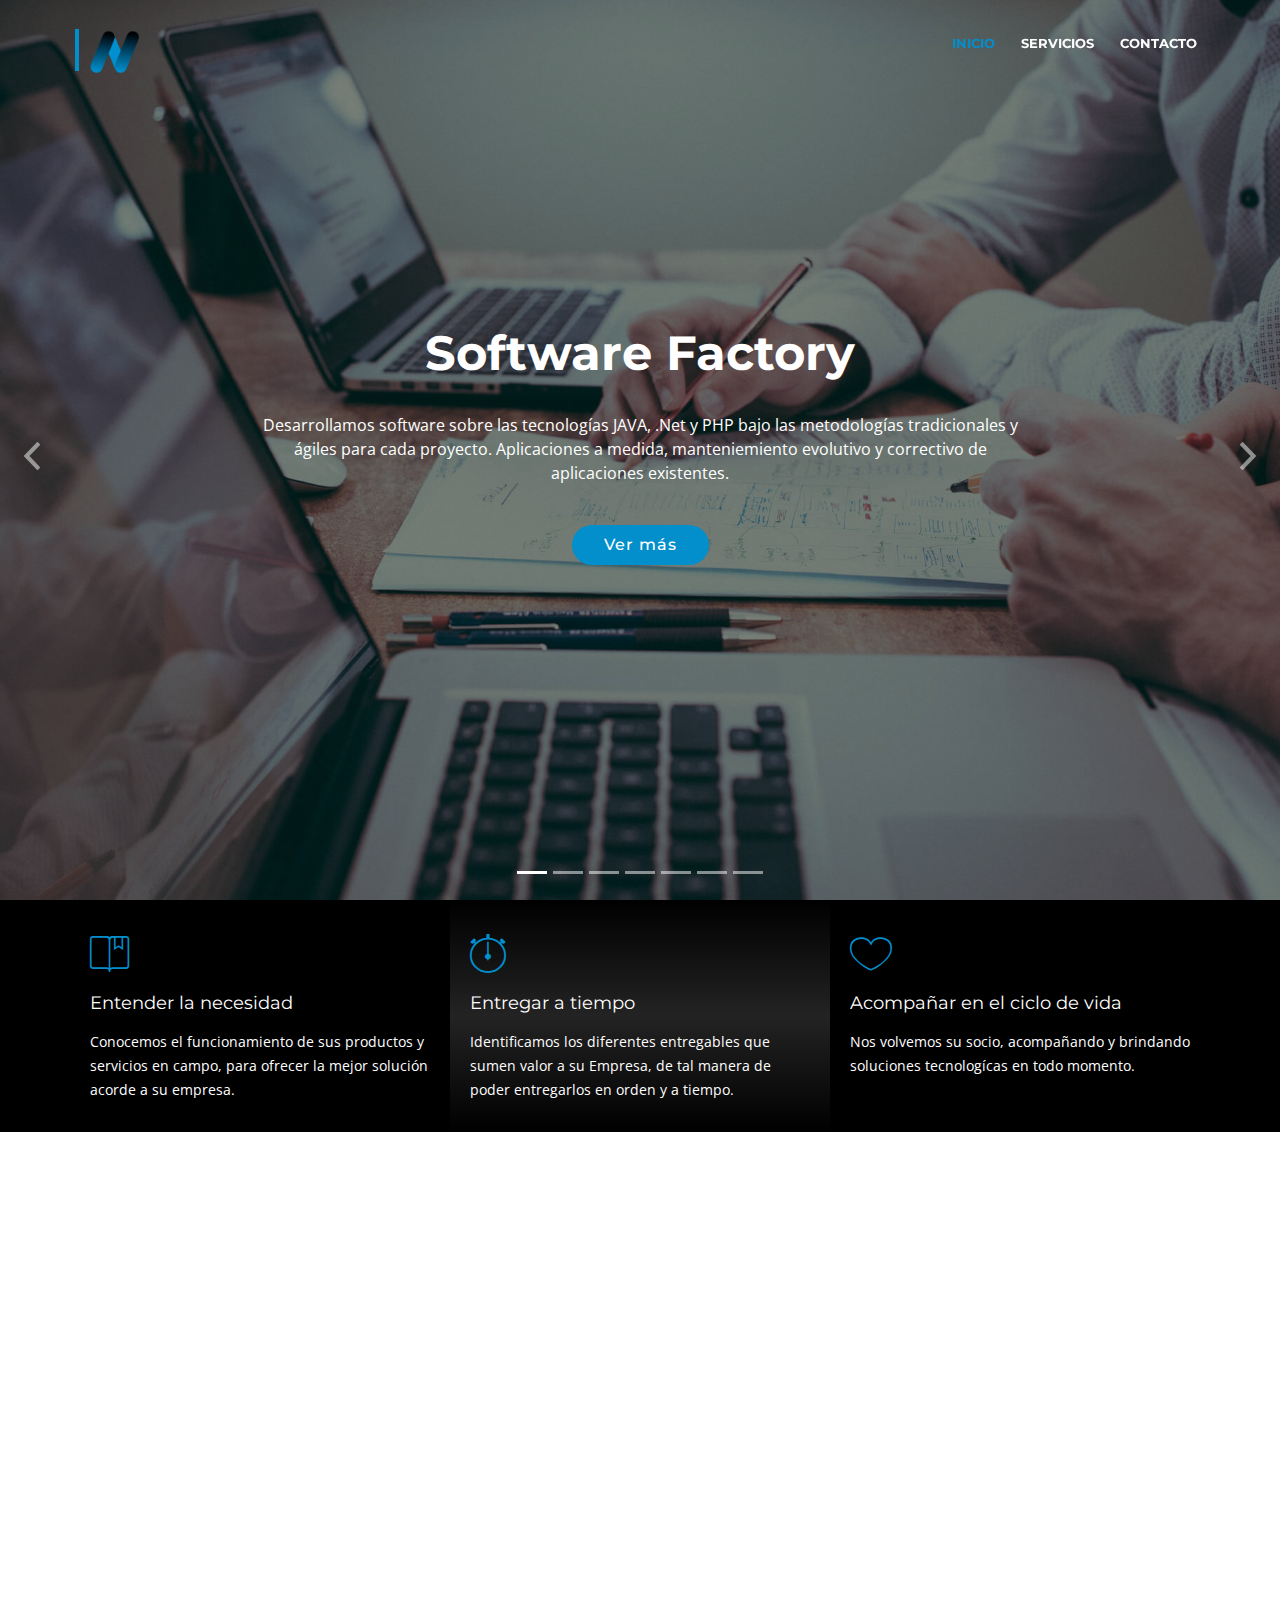
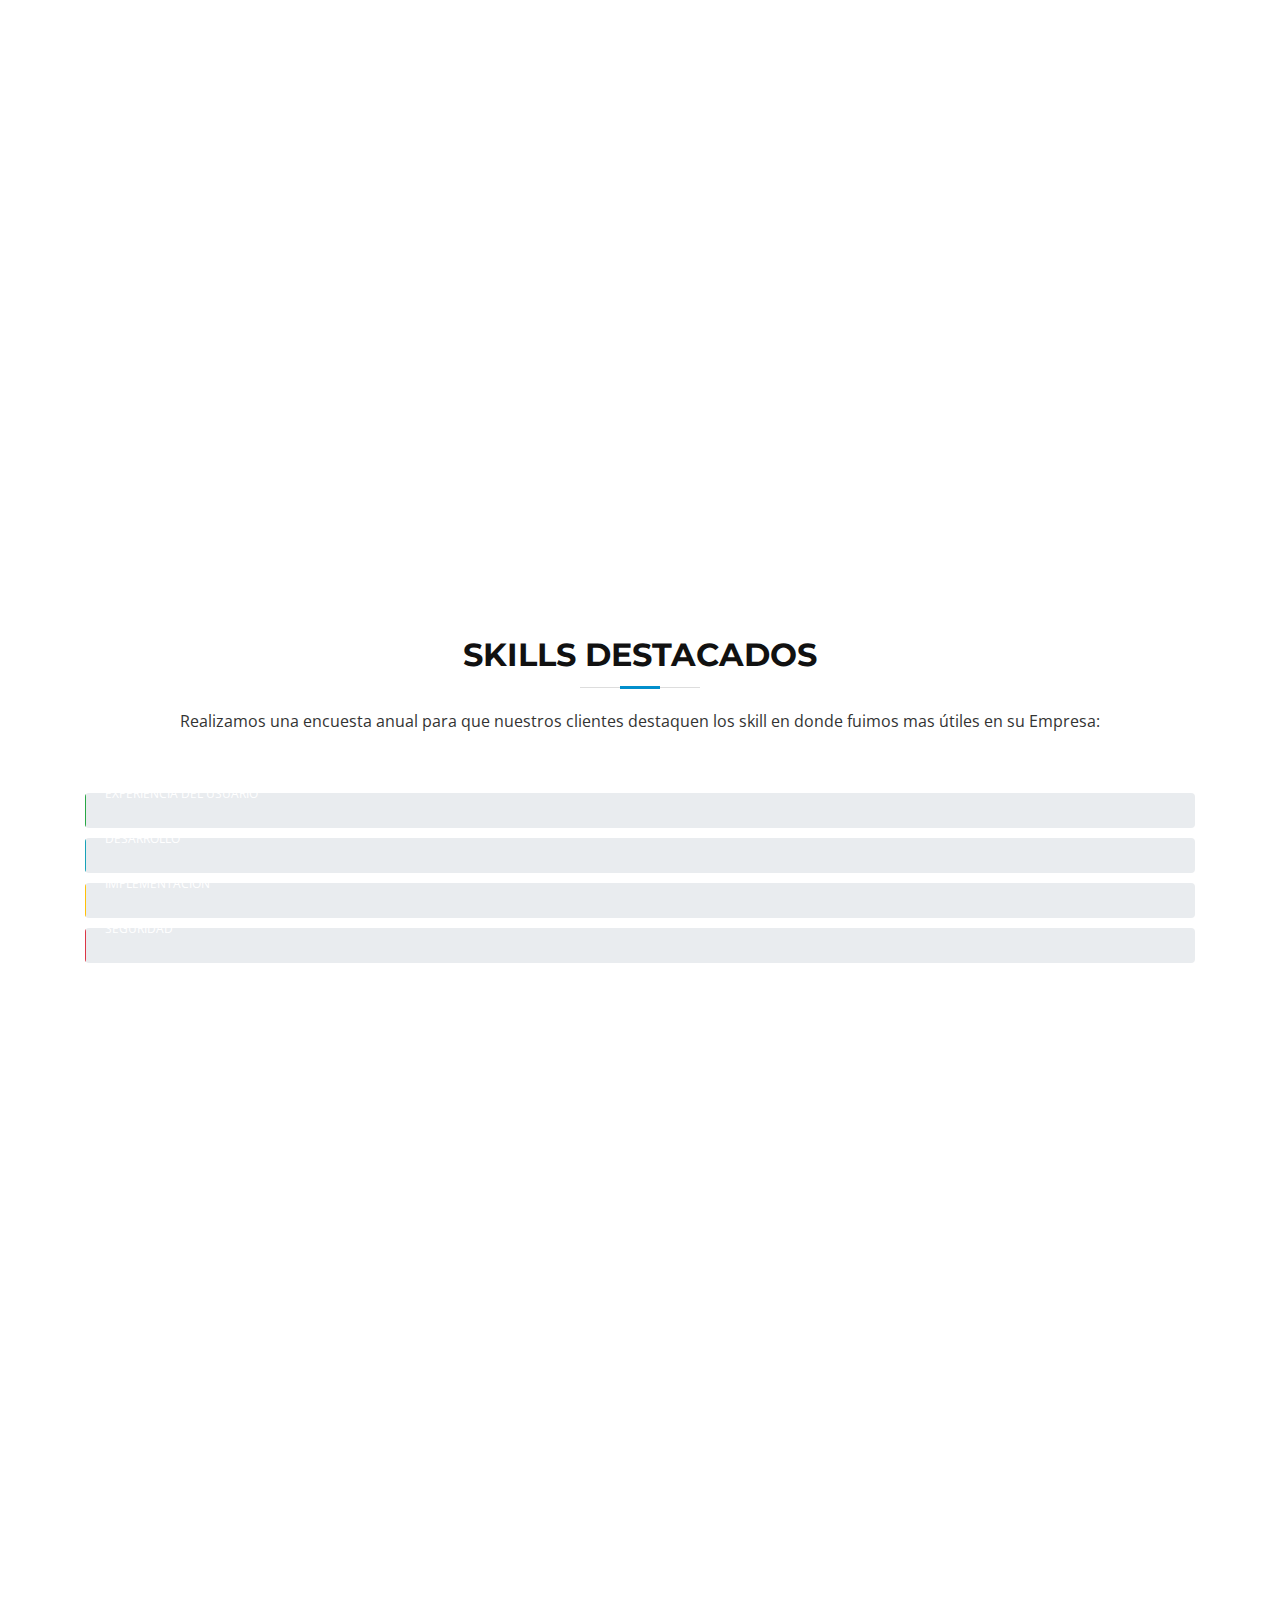
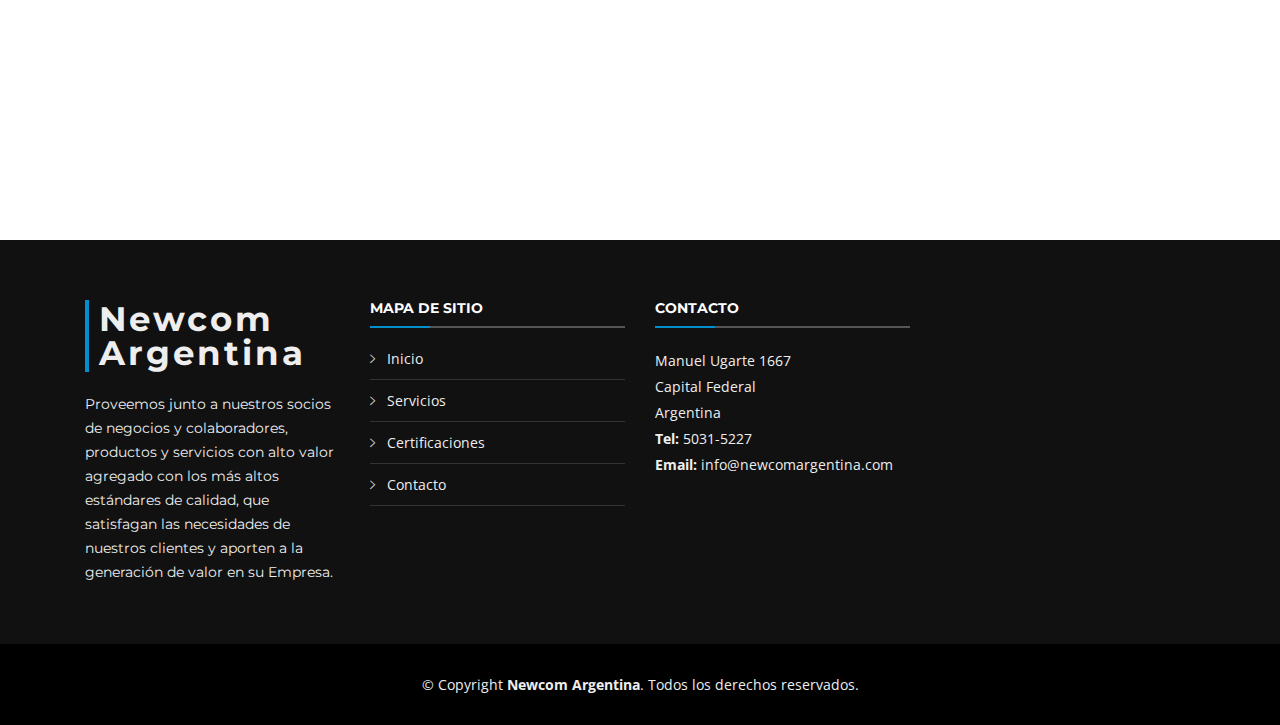
==== commit 19bfa26e: "cambios" ====
--- a/index.html
+++ b/index.html
@@ -1,390 +1,442 @@
 <!DOCTYPE html>
 <html lang="en">
-
-<head>
-  <meta charset="utf-8">
-  <title>Newcom Argentina</title>
-  <meta content="width=device-width, initial-scale=1.0" name="viewport">
-  <meta name="description" content="Desarrollo de Software y Aplicaciones">
-  <meta name="keywords" content="Newcom, tecnologia, aplicaciones, aplicaciones moviles">
-
-  <!-- Favicons -->
-  <link rel="apple-touch-icon" sizes="144x144" href="img/apple-icon-144x144.png">
-  <link rel="icon" type="image/png" sizes="144x144" href="img/android-icon-144x144.png">
-  <link rel="icon" type="image/png" sizes="32x32" href="img/favicon-32x32.png">
-  <link rel="icon" type="image/png" sizes="96x96" href="img/favicon-96x96.png">
-  <link rel="icon" type="image/png" sizes="16x16" href="img/favicon-16x16.png">
-  <meta name="msapplication-TileColor" content="#ffffff">
-  <meta name="msapplication-TileImage" content="img/ms-icon-144x144.png">
-  <meta name="theme-color" content="#ffffff">
-
-  <!-- Google Fonts -->
-  <link href="https://fonts.googleapis.com/css?family=Open+Sans:300,300i,400,400i,700,700i|Montserrat:300,400,500,700"
-    rel="stylesheet">
-
-  <!-- Bootstrap CSS File -->
-  <link href="lib/bootstrap/css/bootstrap.min.css" rel="stylesheet">
-
-  <!-- Libraries CSS Files -->
-  <link href="lib/font-awesome/css/font-awesome.min.css" rel="stylesheet">
-  <link href="lib/animate/animate.min.css" rel="stylesheet">
-  <link href="lib/ionicons/css/ionicons.min.css" rel="stylesheet">
-  <link href="lib/owlcarousel/assets/owl.carousel.min.css" rel="stylesheet">
-  <link href="lib/lightbox/css/lightbox.min.css" rel="stylesheet">
-
-  <!-- Main Stylesheet File -->
-  <link href="css/style.css" rel="stylesheet">
-
-
-</head>
-
-<body>
-
-  <!--==========================
+  <head>
+    <meta charset="utf-8" />
+    <title>Newcom Argentina</title>
+    <meta content="width=device-width, initial-scale=1.0" name="viewport" />
+    <meta name="description" content="Desarrollo de Software y Aplicaciones" />
+    <meta
+      name="keywords"
+      content="Newcom, tecnologia, aplicaciones, aplicaciones moviles"
+    />
+
+    <!-- Favicons -->
+    <link
+      rel="apple-touch-icon"
+      sizes="144x144"
+      href="img/apple-icon-144x144.png"
+    />
+    <link
+      rel="icon"
+      type="image/png"
+      sizes="144x144"
+      href="img/android-icon-144x144.png"
+    />
+    <link
+      rel="icon"
+      type="image/png"
+      sizes="32x32"
+      href="img/favicon-32x32.png"
+    />
+    <link
+      rel="icon"
+      type="image/png"
+      sizes="96x96"
+      href="img/favicon-96x96.png"
+    />
+    <link
+      rel="icon"
+      type="image/png"
+      sizes="16x16"
+      href="img/favicon-16x16.png"
+    />
+    <meta name="msapplication-TileColor" content="#ffffff" />
+    <meta name="msapplication-TileImage" content="img/ms-icon-144x144.png" />
+    <meta name="theme-color" content="#ffffff" />
+
+    <!-- Google Fonts -->
+    <link
+      href="https://fonts.googleapis.com/css?family=Open+Sans:300,300i,400,400i,700,700i|Montserrat:300,400,500,700"
+      rel="stylesheet"
+    />
+
+    <!-- Bootstrap CSS File -->
+    <link href="lib/bootstrap/css/bootstrap.min.css" rel="stylesheet" />
+
+    <!-- Libraries CSS Files -->
+    <link href="lib/font-awesome/css/font-awesome.min.css" rel="stylesheet" />
+    <link href="lib/animate/animate.min.css" rel="stylesheet" />
+    <link href="lib/ionicons/css/ionicons.min.css" rel="stylesheet" />
+    <link href="lib/owlcarousel/assets/owl.carousel.min.css" rel="stylesheet" />
+    <link href="lib/lightbox/css/lightbox.min.css" rel="stylesheet" />
+
+    <!-- Main Stylesheet File -->
+    <link href="css/style.css" rel="stylesheet" />
+  </head>
+
+  <body>
+    <!--==========================
     Header
   ============================-->
-  <header id="header">
-    <div class="container-fluid">
-
-      <div id="logo" class="pull-left">
-        <h1>
-          <a href="#intro"><img src="img/logo.png" alt="" title="" style="width: 10%;" /></a>
-        </h1>
+    <header id="header">
+      <div class="container-fluid">
+        <div id="logo" class="pull-left">
+          <h1>
+            <a href="#intro"
+              ><img src="img/logo.png" alt="" title="" style="width: 10%"
+            /></a>
+          </h1>
+        </div>
+
+        <nav id="nav-menu-container">
+          <ul class="nav-menu">
+            <li class="menu-active"><a href="#intro">Inicio</a></li>
+            <li><a href="#services">Servicios</a></li>
+            <li><a href="#contact">Contacto</a></li>
+          </ul>
+        </nav>
+        <!-- #nav-menu-container -->
       </div>
-
-      <nav id="nav-menu-container">
-        <ul class="nav-menu">
-          <li class="menu-active"><a href="#intro">Inicio</a></li>
-          <li><a href="#services">Servicios</a></li>
-          <li><a href="#contact">Contacto</a></li>
-        </ul>
-      </nav><!-- #nav-menu-container -->
-    </div>
-  </header><!-- #header -->
-
-  <!--==========================
+    </header>
+    <!-- #header -->
+
+    <!--==========================
     Intro Section
   ============================-->
-  <section id="intro">
-    <div class="intro-container">
-      <div id="introCarousel" class="carousel  slide carousel-fade" data-ride="carousel">
-
-        <ol class="carousel-indicators"></ol>
-
-        <div class="carousel-inner" role="listbox">
-
-          <div class="carousel-item active">
-            <div class="carousel-background"><img src="img/intro-carousel/2.jpg" alt=""></div>
-            <div class="carousel-container">
-              <div class="carousel-content">
-                <h2>Software Factory</h2>
-                <p>Desarrollamos software sobre las tecnolog&iacute;as JAVA, .Net y PHP bajo las metodolog&iacute;as
-                  tradicionales y &aacute;giles para cada proyecto. Aplicaciones a medida, manteniemiento evolutivo y
-                  correctivo de aplicaciones existentes.</p>
-                <a href="#featured-services" class="btn-get-started scrollto">Ver m&aacute;s</a>
-              </div>
-            </div>
-          </div>
-
-          <div class="carousel-item">
-            <div class="carousel-background"><img src="img/intro-carousel/6.jpg" alt=""></div>
-            <div class="carousel-container">
-              <div class="carousel-content">
-                <h2>Aplicaciones Móviles</h2>
-                <p>Diseño y desarrollo multiplataforma hibridas y nativas</p>
-                <a href="#featured-services" class="btn-get-started scrollto">Ver m&aacute;s</a>
-              </div>
-            </div>
-          </div>
-
-          <div class="carousel-item">
-            <div class="carousel-background"><img src="img/intro-carousel/3.jpg" alt=""></div>
-            <div class="carousel-container">
-              <div class="carousel-content">
-                <h2>Testing de Software</h2>
-                <p>Cubrimos pruebas funcionales y no funcionales, soportadas con herramientas de gesti&oacute;n que nos
-                  permiten documentar los diferentes estados del proceso de pruebas, para poder tomar decisiones basadas
-                  en la realidad actual.</p>
-                <a href="#featured-services" class="btn-get-started scrollto">Ver m&aacute;s</a>
-              </div>
-            </div>
-          </div>
-
-          <div class="carousel-item">
-            <div class="carousel-background"><img src="img/intro-carousel/00.jpg" alt=""></div>
-            <div class="carousel-container">
-              <div class="carousel-content">
-                <h2>IoT - internet of things</h2>
-                <p>Contamos con &aacute;reas sobre toda la cadena de valor de IoT, que van desde la definición del
-                  modelo de negocio (Pay per Use, escenarios de integraci&oacute;n de sensores, casos de uso en
-                  prevenci&oacute;n, etc.), hasta &aacute;reas de conocimiento de detalle de infraestructuras,
-                  tecnolog&iacute;as y soluciones IoT.</p>
-                <a href="#featured-services" class="btn-get-started scrollto">Ver m&aacute;s</a>
-              </div>
-            </div>
-          </div>
-
-
-          <div class="carousel-item">
-            <div class="carousel-background"><img src="img/intro-carousel/1.jpg" alt=""></div>
-            <div class="carousel-container">
-              <div class="carousel-content">
-                <h2>IT Consulting & Outsourcing</h2>
-                <p>Asesoramos en la adecuada implementaci&oacute;n de procesos tecnol&oacute;gicos brindando servicios
-                  de consultor&iacute;a especializada, de monitoreo, documentaci&oacute;n IT y de tercerizaci&oacute;n
-                  de administraci&oacute;n IT.</p>
-                <a href="#featured-services" class="btn-get-started scrollto">Ver m&aacute;s</a>
-              </div>
-            </div>
-          </div>
-
-          <div class="carousel-item">
-            <div class="carousel-background"><img src="img/intro-carousel/4.jpg" alt=""></div>
-            <div class="carousel-container">
-              <div class="carousel-content">
-                <h2>Big Analytics</h2>
-                <p>Realizamos el an&aacute;lisis de los datos generados por sus clientes en sus interacciones con la
-                  web, lo que nos permite obtener informaci&oacute;n adicional sobre necesidades, preferencias y
-                  recomendaciones de opini&oacute;n.</p>
-                <a href="#featured-services" class="btn-get-started scrollto">Ver m&aacute;s</a>
-              </div>
-            </div>
-          </div>
-
-          <div class="carousel-item">
-            <div class="carousel-background"><img src="img/intro-carousel/5.jpg" alt=""></div>
-            <div class="carousel-container">
-              <div class="carousel-content">
-                <h2>Ciudades inteligentes</h2>
-                <p>Utilizamos las herramientas tecnol&oacute;gicas para aumentar la eficiencia de los servicios públicos
-                  y mejorar las condiciones de sustentabilidad medioambiental.</p>
-                <a href="#featured-services" class="btn-get-started scrollto">Ver m&aacute;s</a>
-              </div>
-            </div>
-          </div>
-
-        </div>
-
-        <a class="carousel-control-prev" href="#introCarousel" role="button" data-slide="prev">
-          <span class="carousel-control-prev-icon ion-chevron-left" aria-hidden="true"></span>
-          <span class="sr-only">Anterior</span>
-        </a>
-
-        <a class="carousel-control-next" href="#introCarousel" role="button" data-slide="next">
-          <span class="carousel-control-next-icon ion-chevron-right" aria-hidden="true"></span>
-          <span class="sr-only">Siguiente</span>
-        </a>
-
+    <section id="intro">
+      <div class="intro-container">
+        <div
+          id="introCarousel"
+          class="carousel slide carousel-fade"
+          data-ride="carousel"
+        >
+          <ol class="carousel-indicators"></ol>
+
+          <div class="carousel-inner" role="listbox">
+            <div class="carousel-item active">
+              <div class="carousel-background">
+                <img src="img/intro-carousel/2.jpg" alt="" />
+              </div>
+              <div class="carousel-container">
+                <div class="carousel-content">
+                  <h2>Software Factory</h2>
+                  <p>
+                    Desarrollamos software sobre las tecnolog&iacute;as JAVA,
+                    .Net y PHP bajo las metodolog&iacute;as tradicionales y
+                    &aacute;giles para cada proyecto. Aplicaciones a medida,
+                    manteniemiento evolutivo y correctivo de aplicaciones
+                    existentes.
+                  </p>
+                  <a href="#featured-services" class="btn-get-started scrollto"
+                    >Ver m&aacute;s</a
+                  >
+                </div>
+              </div>
+            </div>
+
+            <div class="carousel-item">
+              <div class="carousel-background">
+                <img src="img/intro-carousel/6.jpg" alt="" />
+              </div>
+              <div class="carousel-container">
+                <div class="carousel-content">
+                  <h2>Aplicaciones Móviles</h2>
+                  <p>Diseño y desarrollo multiplataforma hibridas y nativas</p>
+                  <a href="#featured-services" class="btn-get-started scrollto"
+                    >Ver m&aacute;s</a
+                  >
+                </div>
+              </div>
+            </div>
+
+            <div class="carousel-item">
+              <div class="carousel-background">
+                <img src="img/intro-carousel/3.jpg" alt="" />
+              </div>
+              <div class="carousel-container">
+                <div class="carousel-content">
+                  <h2>Testing de Software</h2>
+                  <p>
+                    Cubrimos pruebas funcionales y no funcionales, soportadas
+                    con herramientas de gesti&oacute;n que nos permiten
+                    documentar los diferentes estados del proceso de pruebas,
+                    para poder tomar decisiones basadas en la realidad actual.
+                  </p>
+                  <a href="#featured-services" class="btn-get-started scrollto"
+                    >Ver m&aacute;s</a
+                  >
+                </div>
+              </div>
+            </div>
+
+            <div class="carousel-item">
+              <div class="carousel-background">
+                <img src="img/intro-carousel/00.jpg" alt="" />
+              </div>
+              <div class="carousel-container">
+                <div class="carousel-content">
+                  <h2>IoT - internet of things</h2>
+                  <p>
+                    Contamos con &aacute;reas sobre toda la cadena de valor de
+                    IoT, que van desde la definición del modelo de negocio (Pay
+                    per Use, escenarios de integraci&oacute;n de sensores, casos
+                    de uso en prevenci&oacute;n, etc.), hasta &aacute;reas de
+                    conocimiento de detalle de infraestructuras,
+                    tecnolog&iacute;as y soluciones IoT.
+                  </p>
+                  <a href="#featured-services" class="btn-get-started scrollto"
+                    >Ver m&aacute;s</a
+                  >
+                </div>
+              </div>
+            </div>
+
+            <div class="carousel-item">
+              <div class="carousel-background">
+                <img src="img/intro-carousel/1.jpg" alt="" />
+              </div>
+              <div class="carousel-container">
+                <div class="carousel-content">
+                  <h2>IT Consulting & Outsourcing</h2>
+                  <p>
+                    Asesoramos en la adecuada implementaci&oacute;n de procesos
+                    tecnol&oacute;gicos brindando servicios de
+                    consultor&iacute;a especializada, de monitoreo,
+                    documentaci&oacute;n IT y de tercerizaci&oacute;n de
+                    administraci&oacute;n IT.
+                  </p>
+                  <a href="#featured-services" class="btn-get-started scrollto"
+                    >Ver m&aacute;s</a
+                  >
+                </div>
+              </div>
+            </div>
+
+            <div class="carousel-item">
+              <div class="carousel-background">
+                <img src="img/intro-carousel/4.jpg" alt="" />
+              </div>
+              <div class="carousel-container">
+                <div class="carousel-content">
+                  <h2>Big Analytics</h2>
+                  <p>
+                    Realizamos el an&aacute;lisis de los datos generados por sus
+                    clientes en sus interacciones con la web, lo que nos permite
+                    obtener informaci&oacute;n adicional sobre necesidades,
+                    preferencias y recomendaciones de opini&oacute;n.
+                  </p>
+                  <a href="#featured-services" class="btn-get-started scrollto"
+                    >Ver m&aacute;s</a
+                  >
+                </div>
+              </div>
+            </div>
+
+            <div class="carousel-item">
+              <div class="carousel-background">
+                <img src="img/intro-carousel/5.jpg" alt="" />
+              </div>
+              <div class="carousel-container">
+                <div class="carousel-content">
+                  <h2>Ciudades inteligentes</h2>
+                  <p>
+                    Utilizamos las herramientas tecnol&oacute;gicas para
+                    aumentar la eficiencia de los servicios públicos y mejorar
+                    las condiciones de sustentabilidad medioambiental.
+                  </p>
+                  <a href="#featured-services" class="btn-get-started scrollto"
+                    >Ver m&aacute;s</a
+                  >
+                </div>
+              </div>
+            </div>
+          </div>
+
+          <a
+            class="carousel-control-prev"
+            href="#introCarousel"
+            role="button"
+            data-slide="prev"
+          >
+            <span
+              class="carousel-control-prev-icon ion-chevron-left"
+              aria-hidden="true"
+            ></span>
+            <span class="sr-only">Anterior</span>
+          </a>
+
+          <a
+            class="carousel-control-next"
+            href="#introCarousel"
+            role="button"
+            data-slide="next"
+          >
+            <span
+              class="carousel-control-next-icon ion-chevron-right"
+              aria-hidden="true"
+            ></span>
+            <span class="sr-only">Siguiente</span>
+          </a>
+        </div>
       </div>
-    </div>
-  </section><!-- #intro -->
-
-  <main id="main">
-
-    <!--==========================
+    </section>
+    <!-- #intro -->
+
+    <main id="main">
+      <!--==========================
       Featured Services Section
     ============================-->
-    <section id="featured-services">
-      <div class="container">
-        <div class="row">
-
-          <div class="col-lg-4 box">
-            <i class="ion-ios-bookmarks-outline"></i>
-            <h4 class="title"><a href="">Entender la necesidad</a></h4>
-            <p class="description">Conocemos el funcionamiento de sus productos y servicios en campo, para ofrecer la
-              mejor soluci&oacute;n acorde a su empresa.</p>
-          </div>
-
-          <div class="col-lg-4 box box-bg">
-            <i class="ion-ios-stopwatch-outline"></i>
-            <h4 class="title"><a href="">Entregar a tiempo</a></h4>
-            <p class="description">Identificamos los diferentes entregables que sumen valor a su Empresa, de tal manera
-              de poder entregarlos en orden y a tiempo.</p>
-          </div>
-
-          <div class="col-lg-4 box">
-            <i class="ion-ios-heart-outline"></i>
-            <h4 class="title"><a href="">Acompañar en el ciclo de vida</a></h4>
-            <p class="description">Nos volvemos su socio, acompañando y brindando soluciones tecnolog&iacute;cas en todo
-              momento.</p>
-          </div>
-
-        </div>
-      </div>
-    </section><!-- #featured-services -->
-
-
-
-    <!--==========================
+      <section id="featured-services">
+        <div class="container">
+          <div class="row">
+            <div class="col-lg-4 box">
+              <i class="ion-ios-bookmarks-outline"></i>
+              <h4 class="title"><a href="">Entender la necesidad</a></h4>
+              <p class="description">
+                Conocemos el funcionamiento de sus productos y servicios en
+                campo, para ofrecer la mejor soluci&oacute;n acorde a su
+                empresa.
+              </p>
+            </div>
+
+            <div class="col-lg-4 box box-bg">
+              <i class="ion-ios-stopwatch-outline"></i>
+              <h4 class="title"><a href="">Entregar a tiempo</a></h4>
+              <p class="description">
+                Identificamos los diferentes entregables que sumen valor a su
+                Empresa, de tal manera de poder entregarlos en orden y a tiempo.
+              </p>
+            </div>
+
+            <div class="col-lg-4 box">
+              <i class="ion-ios-heart-outline"></i>
+              <h4 class="title">
+                <a href="">Acompañar en el ciclo de vida</a>
+              </h4>
+              <p class="description">
+                Nos volvemos su socio, acompañando y brindando soluciones
+                tecnolog&iacute;cas en todo momento.
+              </p>
+            </div>
+          </div>
+        </div>
+      </section>
+      <!-- #featured-services -->
+
+      <!--==========================
       Services Section
     ============================-->
-    <section id="services">
-      <div class="container">
-
-        <header class="section-header wow fadeInUp">
-          <h3>Servicios</h3>
-          <p>Proveemos junto a nuestros socios de negocios y colaboradores, productos y servicios con alto valor
-            agregado con los m&aacute;s altos est&aacute;ndares de calidad, que satisfagan las necesidades de nuestros
-            clientes y aporten a la generaci&oacute;n de valor en su Empresa.</p>
-        </header>
-
-        <div class="row">
-
-          <div class="col-lg-4 col-md-6 box wow bounceInUp" data-wow-duration="1.4s">
-            <div class="icon"><i class="ion-ios-analytics-outline"></i></div>
-            <h4 class="title"><a href="">IT Consulting & Outsourcing</a></h4>
-            <p class="description">Nos integramos a nuestros clientes, en el an&aacute;lisis y desarrollo de sus
-              iniciativas tecnol&oacute;gicas, consolidando un patr&oacute;n sin&eacute;rgico de equipos de trabajo que
-              permita alcanzar el logro de objetivos planteados de forma eficiente.</p>
-          </div>
-          <div class="col-lg-4 col-md-6 box wow bounceInUp" data-wow-duration="1.4s">
-            <div class="icon"><i class="ion-ios-bookmarks-outline"></i></div>
-            <h4 class="title"><a href="">Software factory</a></h4>
-            <p class="description">Contamos con un equipo de profesionales altamente capacitado, que contribuye a
-              desarrollar soluciones escalables, eficientes y &aacute;giles que mejoran la productividad de la empresa.
-              Desarrollamos software sobre las tecnologías JAVA, .Net y Mobile Web Services bajo las metodolog&iacute;as
-              propias para cada proyecto. </p>
-          </div>
-          <div class="col-lg-4 col-md-6 box wow bounceInUp" data-wow-duration="1.4s">
-            <div class="icon"><i class="ion-ios-paper-outline"></i></div>
-            <h4 class="title"><a href="">Testing de Software</a></h4>
-            <p class="description">Cubrimos todo tipo de pruebas funcionales y no funcionales, soportadas en su
-              totalidad con herramientas de gesti&oacute;n que nos permiten documentar los diferentes estados del
-              proceso de pruebas para poder tomar decisiones basadas en la realidad actual.</p>
-          </div>
-          <div class="col-lg-4 col-md-6 box wow bounceInUp" data-wow-delay="0.1s" data-wow-duration="1.4s">
-            <div class="icon"><i class="ion-ios-speedometer-outline"></i></div>
-            <h4 class="title"><a href="">Big Analytics</a></h4>
-            <p class="description">Realizamos el an&aacute;lisis de los datos generados por sus clientes en sus
-              interacciones con la web, lo que nos permite obtener informaci&oacute;n adicional sobre necesidades,
-              preferencias y recomendaciones de opini&oacute;n.</p>
-          </div>
-          <div class="col-lg-4 col-md-6 box wow bounceInUp" data-wow-delay="0.1s" data-wow-duration="1.4s">
-            <div class="icon"><i class="ion-ios-barcode-outline"></i></div>
-            <h4 class="title"><a href="">Aplicaciones M&oacute;viles</a></h4>
-            <p class="description">Diseño y desarrollo multiplataforma h&iacute;bridas y nativas, para iPhone e iPad
-              sobre iOS, Android y Windows Mobile, adem&aacute;s de apps multiplataforma sobre HTML5 y Javascript
-              (Webapp).</p>
-          </div>
-          <div class="col-lg-4 col-md-6 box wow bounceInUp" data-wow-delay="0.1s" data-wow-duration="1.4s">
-            <div class="icon"><i class="ion-ios-people-outline"></i></div>
-            <h4 class="title"><a href="">Ciudades inteligentes</a></h4>
-            <p class="description">Utilizamos las herramientas tecnol&oacute;gicas para aumentar la eficiencia de los
-              servicios públicos y mejorar las condiciones de sustentabilidad medioambiental.</p>
-          </div>
-
-        </div>
-
-      </div>
-    </section><!-- #services -->
-
-
-    <!--==========================
-      Skills Section
-    ============================-->
-    <section id="skills">
-      <div class="container">
-
-        <header class="section-header">
-          <h3>Skills destacados</h3>
-          <p>Realizamos una encuesta anual para que nuestros clientes destaquen los skill en donde fuimos mas
-            &uacute;tiles en su Empresa: </p>
-        </header>
-
-        <div class="skills-content">
-
-          <div class="progress">
-            <div class="progress-bar bg-success" role="progressbar" aria-valuenow="95" aria-valuemin="0"
-              aria-valuemax="100">
-              <span class="skill">Experiencia del usuario <i class="val">95%</i></span>
-            </div>
-          </div>
-
-          <div class="progress">
-            <div class="progress-bar bg-info" role="progressbar" aria-valuenow="75" aria-valuemin="0"
-              aria-valuemax="100">
-              <span class="skill">Desarrollo <i class="val">75%</i></span>
-            </div>
-          </div>
-
-          <div class="progress">
-            <div class="progress-bar bg-warning" role="progressbar" aria-valuenow="80" aria-valuemin="0"
-              aria-valuemax="100">
-              <span class="skill">Implementación <i class="val">80%</i></span>
-            </div>
-          </div>
-
-          <div class="progress">
-            <div class="progress-bar bg-danger" role="progressbar" aria-valuenow="100" aria-valuemin="0"
-              aria-valuemax="100">
-              <span class="skill">Seguridad <i class="val">100%</i></span>
-            </div>
-          </div>
-
-        </div>
-
-      </div>
-    </section>
-
-    <!--==========================
-      Facts Section
-    ============================-->
-    <section id="facts" class="wow fadeIn">
-      <div class="container">
-
-        <header class="section-header">
-          <h3>Logros</h3>
-          <p></p>
-        </header>
-
-        <div class="row counters">
-
-          <div class="col-lg-3 col-6 text-center">
-            <span data-toggle="counter-up">10000</span>
-            <p>Usuarios diarios</p>
-          </div>
-
-          <div class="col-lg-3 col-6 text-center">
-            <span data-toggle="counter-up">25</span>
-            <p>Ciudades implementadas</p>
-          </div>
-
-          <div class="col-lg-3 col-6 text-center">
-            <span data-toggle="counter-up">8</span>
-            <p>Reconocimientos oficiales</p>
-          </div>
-
-          <div class="col-lg-3 col-6 text-center">
-            <span data-toggle="counter-up">99.97</span>
-            <p>SLA</p>
-          </div>
-
-        </div>
-
-        <!--div class="facts-img">
-          <img src="img/facts-img.png" alt="" class="img-fluid">
-        </div-->
-
-      </div>
-    </section><!-- #facts -->
-
-
-
-    <!--==========================
+      <section id="services">
+        <div class="container">
+          <header class="section-header wow fadeInUp">
+            <h3>Servicios</h3>
+            <p>
+              Proveemos junto a nuestros socios de negocios y colaboradores,
+              productos y servicios con alto valor agregado con los m&aacute;s
+              altos est&aacute;ndares de calidad, que satisfagan las necesidades
+              de nuestros clientes y aporten a la generaci&oacute;n de valor en
+              su Empresa.
+            </p>
+          </header>
+
+          <div class="row">
+            <div
+              class="col-lg-4 col-md-6 box wow bounceInUp"
+              data-wow-duration="1.4s"
+            >
+              <div class="icon"><i class="ion-ios-analytics-outline"></i></div>
+              <h4 class="title"><a href="">IT Consulting & Outsourcing</a></h4>
+              <p class="description">
+                Nos integramos a nuestros clientes, en el an&aacute;lisis y
+                desarrollo de sus iniciativas tecnol&oacute;gicas, consolidando
+                un patr&oacute;n sin&eacute;rgico de equipos de trabajo que
+                permita alcanzar el logro de objetivos planteados de forma
+                eficiente.
+              </p>
+            </div>
+            <div
+              class="col-lg-4 col-md-6 box wow bounceInUp"
+              data-wow-duration="1.4s"
+            >
+              <div class="icon"><i class="ion-ios-bookmarks-outline"></i></div>
+              <h4 class="title"><a href="">Software factory</a></h4>
+              <p class="description">
+                Contamos con un equipo de profesionales altamente capacitado,
+                que contribuye a desarrollar soluciones escalables, eficientes y
+                &aacute;giles que mejoran la productividad de la empresa.
+                Desarrollamos software sobre las tecnologías JAVA, .Net y Mobile
+                Web Services bajo las metodolog&iacute;as propias para cada
+                proyecto.
+              </p>
+            </div>
+            <div
+              class="col-lg-4 col-md-6 box wow bounceInUp"
+              data-wow-duration="1.4s"
+            >
+              <div class="icon"><i class="ion-ios-paper-outline"></i></div>
+              <h4 class="title"><a href="">Testing de Software</a></h4>
+              <p class="description">
+                Cubrimos todo tipo de pruebas funcionales y no funcionales,
+                soportadas en su totalidad con herramientas de gesti&oacute;n
+                que nos permiten documentar los diferentes estados del proceso
+                de pruebas para poder tomar decisiones basadas en la realidad
+                actual.
+              </p>
+            </div>
+            <div
+              class="col-lg-4 col-md-6 box wow bounceInUp"
+              data-wow-delay="0.1s"
+              data-wow-duration="1.4s"
+            >
+              <div class="icon">
+                <i class="ion-ios-speedometer-outline"></i>
+              </div>
+              <h4 class="title"><a href="">Big Analytics</a></h4>
+              <p class="description">
+                Realizamos el an&aacute;lisis de los datos generados por sus
+                clientes en sus interacciones con la web, lo que nos permite
+                obtener informaci&oacute;n adicional sobre necesidades,
+                preferencias y recomendaciones de opini&oacute;n.
+              </p>
+            </div>
+            <div
+              class="col-lg-4 col-md-6 box wow bounceInUp"
+              data-wow-delay="0.1s"
+              data-wow-duration="1.4s"
+            >
+              <div class="icon"><i class="ion-ios-barcode-outline"></i></div>
+              <h4 class="title"><a href="">Aplicaciones M&oacute;viles</a></h4>
+              <p class="description">
+                Diseño y desarrollo multiplataforma h&iacute;bridas y nativas,
+                para iPhone e iPad sobre iOS, Android y Windows Mobile,
+                adem&aacute;s de apps multiplataforma sobre HTML5 y Javascript
+                (Webapp).
+              </p>
+            </div>
+            <div
+              class="col-lg-4 col-md-6 box wow bounceInUp"
+              data-wow-delay="0.1s"
+              data-wow-duration="1.4s"
+            >
+              <div class="icon"><i class="ion-ios-people-outline"></i></div>
+              <h4 class="title"><a href="">Ciudades inteligentes</a></h4>
+              <p class="description">
+                Utilizamos las herramientas tecnol&oacute;gicas para aumentar la
+                eficiencia de los servicios públicos y mejorar las condiciones
+                de sustentabilidad medioambiental.
+              </p>
+            </div>
+          </div>
+          <!--==========================
       Clients Section
-    ============================
-    <section id="clients" class="wow fadeInUp">
-      <div class="container">
-
-        <header class="section-header">
-          <h3 class="section-title">Certificaciones</h3>
-          <p>Contamos con amplia experiencia en las &uacute;ltimas tecnolog&iacute;as y brindamos soluciones sobre
-            m&uacute;ltiples plataformas.
-            <br />Nuestro equipo de profesionales se encuentra altamente capacitado en cada una de ellas.
-            <br />En cada proyecto aplicamos las tecnolog&iacute;as necesarias teniendo en cuenta los requerimientos de
-            cada cliente.
-        </header>
-
+      ============================-->
+
+          <section id="clients" class="wow fadeInUp">
+            <div class="container">
+              <header class="section-header">
+                <h4 class="tituloCarrousel">
+                  <a href="">Servicio de Producccion Audiosivual</a>
+                </h4>
+                <p>
+                  Nos especializamos en comunicación institucional. Contamos con
+                  un equipo profesional para rodajes, que incluye
+                  infraestructura tecnológica de última generación 4K / HD FULL.
+                  A su vez, contamos salas de postproducción y set de cámaras de
+                  exteriores totalmente digitales.
+                </p>
+              </header>
+
+              <!--==========================
         <div class="owl-carousel clients-carousel">
           <img src="img/certificaciones/ciscoccie.jpg" alt="">
           <img src="img/certificaciones/ciscoccsp.jpg" alt="">
@@ -397,130 +449,248 @@
           <img src="img/certificaciones/scrum.png" alt="">
           <img src="img/certificaciones/aws.png" alt="">
         </div>
-
-      </div>
-    </section><!-- #clients -->-->
-
-
-
-    <!--==========================
+ ============================-->
+            </div>
+          </section>
+        </div>
+      </section>
+      <!-- #services -->
+
+      <!--==========================
+      Skills Section
+    ============================-->
+      <section id="skills">
+        <div class="container">
+          <header class="section-header">
+            <h3>Skills destacados</h3>
+            <p>
+              Realizamos una encuesta anual para que nuestros clientes destaquen
+              los skill en donde fuimos mas &uacute;tiles en su Empresa:
+            </p>
+          </header>
+
+          <div class="skills-content">
+            <div class="progress">
+              <div
+                class="progress-bar bg-success"
+                role="progressbar"
+                aria-valuenow="95"
+                aria-valuemin="0"
+                aria-valuemax="100"
+              >
+                <span class="skill"
+                  >Experiencia del usuario <i class="val">95%</i></span
+                >
+              </div>
+            </div>
+
+            <div class="progress">
+              <div
+                class="progress-bar bg-info"
+                role="progressbar"
+                aria-valuenow="75"
+                aria-valuemin="0"
+                aria-valuemax="100"
+              >
+                <span class="skill">Desarrollo <i class="val">75%</i></span>
+              </div>
+            </div>
+
+            <div class="progress">
+              <div
+                class="progress-bar bg-warning"
+                role="progressbar"
+                aria-valuenow="80"
+                aria-valuemin="0"
+                aria-valuemax="100"
+              >
+                <span class="skill">Implementación <i class="val">80%</i></span>
+              </div>
+            </div>
+
+            <div class="progress">
+              <div
+                class="progress-bar bg-danger"
+                role="progressbar"
+                aria-valuenow="100"
+                aria-valuemin="0"
+                aria-valuemax="100"
+              >
+                <span class="skill">Seguridad <i class="val">100%</i></span>
+              </div>
+            </div>
+          </div>
+        </div>
+      </section>
+
+      <!--==========================
+      Facts Section
+    ============================-->
+      <section id="facts" class="wow fadeIn">
+        <div class="container">
+          <header class="section-header">
+            <h3>Logros</h3>
+            <p></p>
+          </header>
+
+          <div class="row counters">
+            <div class="col-lg-3 col-6 text-center">
+              <span data-toggle="counter-up">10000</span>
+              <p>Usuarios diarios</p>
+            </div>
+
+            <div class="col-lg-3 col-6 text-center">
+              <span data-toggle="counter-up">25</span>
+              <p>Ciudades implementadas</p>
+            </div>
+
+            <div class="col-lg-3 col-6 text-center">
+              <span data-toggle="counter-up">8</span>
+              <p>Reconocimientos oficiales</p>
+            </div>
+
+            <div class="col-lg-3 col-6 text-center">
+              <span data-toggle="counter-up">99.97</span>
+              <p>SLA</p>
+            </div>
+          </div>
+
+          <!--div class="facts-img">
+          <img src="img/facts-img.png" alt="" class="img-fluid">
+        </div-->
+        </div>
+      </section>
+      <!-- #facts -->
+
+      <!--==========================
       Contact Section
     ============================-->
-    <section id="contact" class="section-bg wow fadeInUp">
-      <div class="container">
-
-        <div class="section-header">
-          <h3>Contacto</h3>
-          <p>Envienos su consulta y la responderemos a la brevedad</p>
-        </div>
-
-        <div class="row contact-info">
-
-          <div class="col-md-4">
-            <div class="contact-address">
-              <i class="ion-ios-location-outline"></i>
-              <h3>Direcci&oacute;n</h3>
-              <address>Manuel Ugarte 1667 - Capital Federal</address>
-            </div>
-          </div>
-
-          <div class="col-md-4">
-            <div class="contact-phone">
-              <i class="ion-ios-telephone-outline"></i>
-              <h3>Tel</h3>
-              <p><a href="tel:5031-5227">5031-5227</a></p>
-            </div>
-          </div>
-
-          <div class="col-md-4">
-            <div class="contact-email">
-              <i class="ion-ios-email-outline"></i>
-              <h3>Email</h3>
-              <p><a href="mailto:info@newcomargentina.com">info@newcomargentina.com</a></p>
-            </div>
-          </div>
-        </div>
-
-      </div>
-    </section><!-- #contact -->
-
-  </main>
-
-  <!--==========================
+      <section id="contact" class="section-bg wow fadeInUp">
+        <div class="container">
+          <div class="section-header">
+            <h3>Contacto</h3>
+            <p>Envienos su consulta y la responderemos a la brevedad</p>
+          </div>
+
+          <div class="row contact-info">
+            <div class="col-md-4">
+              <div class="contact-address">
+                <i class="ion-ios-location-outline"></i>
+                <h3>Direcci&oacute;n</h3>
+                <address>Manuel Ugarte 1667 - Capital Federal</address>
+              </div>
+            </div>
+
+            <div class="col-md-4">
+              <div class="contact-phone">
+                <i class="ion-ios-telephone-outline"></i>
+                <h3>Tel</h3>
+                <p><a href="tel:5031-5227">5031-5227</a></p>
+              </div>
+            </div>
+
+            <div class="col-md-4">
+              <div class="contact-email">
+                <i class="ion-ios-email-outline"></i>
+                <h3>Email</h3>
+                <p>
+                  <a href="mailto:info@newcomargentina.com"
+                    >info@newcomargentina.com</a
+                  >
+                </p>
+              </div>
+            </div>
+          </div>
+        </div>
+      </section>
+      <!-- #contact -->
+    </main>
+
+    <!--==========================
     Footer
   ============================-->
-  <footer id="footer">
-    <div class="footer-top">
+    <footer id="footer">
+      <div class="footer-top">
+        <div class="container">
+          <div class="row">
+            <div class="col-lg-3 col-md-6 footer-info">
+              <h3>Newcom Argentina</h3>
+              <p>
+                Proveemos junto a nuestros socios de negocios y colaboradores,
+                productos y servicios con alto valor agregado con los m&aacute;s
+                altos est&aacute;ndares de calidad, que satisfagan las
+                necesidades de nuestros clientes y aporten a la
+                generaci&oacute;n de valor en su Empresa.
+              </p>
+            </div>
+
+            <div class="col-lg-3 col-md-6 footer-links">
+              <h4>Mapa de sitio</h4>
+              <ul>
+                <li>
+                  <i class="ion-ios-arrow-right"></i>
+                  <a href="#intro">Inicio</a>
+                </li>
+                <li>
+                  <i class="ion-ios-arrow-right"></i>
+                  <a href="#services">Servicios</a>
+                </li>
+                <li>
+                  <i class="ion-ios-arrow-right"></i>
+                  <a href="#clients">Certificaciones</a>
+                </li>
+                <li>
+                  <i class="ion-ios-arrow-right"></i>
+                  <a href="#contact">Contacto</a>
+                </li>
+              </ul>
+            </div>
+
+            <div class="col-lg-3 col-md-6 footer-contact">
+              <h4>Contacto</h4>
+              <p>
+                Manuel Ugarte 1667 <br />
+                Capital Federal<br />
+                Argentina <br />
+                <strong>Tel:</strong> 5031-5227<br />
+                <strong>Email:</strong> info@newcomargentina.com<br />
+              </p>
+            </div>
+          </div>
+        </div>
+      </div>
+
       <div class="container">
-        <div class="row">
-
-          <div class="col-lg-3 col-md-6 footer-info">
-            <h3>Newcom Argentina</h3>
-            <p>Proveemos junto a nuestros socios de negocios y colaboradores, productos y servicios con alto valor
-              agregado con los m&aacute;s altos est&aacute;ndares de calidad, que satisfagan las necesidades de nuestros
-              clientes y aporten a la generaci&oacute;n de valor en su Empresa.</p>
-          </div>
-
-          <div class="col-lg-3 col-md-6 footer-links">
-            <h4>Mapa de sitio</h4>
-            <ul>
-
-              <li><i class="ion-ios-arrow-right"></i> <a href="#intro">Inicio</a></li>
-              <li><i class="ion-ios-arrow-right"></i> <a href="#services">Servicios</a></li>
-              <li><i class="ion-ios-arrow-right"></i> <a href="#clients">Certificaciones</a></li>
-              <li><i class="ion-ios-arrow-right"></i> <a href="#contact">Contacto</a></li>
-            </ul>
-          </div>
-
-          <div class="col-lg-3 col-md-6 footer-contact">
-            <h4>Contacto</h4>
-            <p>
-              Manuel Ugarte 1667 <br>
-              Capital Federal<br>
-              Argentina <br>
-              <strong>Tel:</strong> 5031-5227<br>
-              <strong>Email:</strong> info@newcomargentina.com<br>
-            </p>
-          </div>
-
-
-
+        <div class="copyright">
+          &copy; Copyright <strong>Newcom Argentina</strong>. Todos los derechos
+          reservados.
         </div>
       </div>
-    </div>
-
-    <div class="container">
-      <div class="copyright">
-        &copy; Copyright <strong>Newcom Argentina</strong>. Todos los derechos reservados.
-      </div>
-
-    </div>
-  </footer><!-- #footer -->
-
-  <a href="#" class="back-to-top"><i class="fa fa-chevron-up"></i></a>
-  <!-- Uncomment below i you want to use a preloader -->
-  <!-- <div id="preloader"></div> -->
-
-  <!-- JavaScript Libraries -->
-  <script src="lib/jquery/jquery.min.js"></script>
-  <script src="lib/jquery/jquery-migrate.min.js"></script>
-  <script src="lib/bootstrap/js/bootstrap.bundle.min.js"></script>
-  <script src="lib/easing/easing.min.js"></script>
-  <script src="lib/superfish/hoverIntent.js"></script>
-  <script src="lib/superfish/superfish.min.js"></script>
-  <script src="lib/wow/wow.min.js"></script>
-  <script src="lib/waypoints/waypoints.min.js"></script>
-  <script src="lib/counterup/counterup.min.js"></script>
-  <script src="lib/owlcarousel/owl.carousel.min.js"></script>
-  <script src="lib/isotope/isotope.pkgd.min.js"></script>
-  <script src="lib/lightbox/js/lightbox.min.js"></script>
-  <script src="lib/touchSwipe/jquery.touchSwipe.min.js"></script>
-  <!-- Contact Form JavaScript File -->
-  <script src="contactform/contactform.js"></script>
-
-  <!-- Template Main Javascript File -->
-  <script src="js/main.js"></script>
-
-</body>
-
-</html>+    </footer>
+    <!-- #footer -->
+
+    <a href="#" class="back-to-top"><i class="fa fa-chevron-up"></i></a>
+    <!-- Uncomment below i you want to use a preloader -->
+    <!-- <div id="preloader"></div> -->
+
+    <!-- JavaScript Libraries -->
+    <script src="lib/jquery/jquery.min.js"></script>
+    <script src="lib/jquery/jquery-migrate.min.js"></script>
+    <script src="lib/bootstrap/js/bootstrap.bundle.min.js"></script>
+    <script src="lib/easing/easing.min.js"></script>
+    <script src="lib/superfish/hoverIntent.js"></script>
+    <script src="lib/superfish/superfish.min.js"></script>
+    <script src="lib/wow/wow.min.js"></script>
+    <script src="lib/waypoints/waypoints.min.js"></script>
+    <script src="lib/counterup/counterup.min.js"></script>
+    <script src="lib/owlcarousel/owl.carousel.min.js"></script>
+    <script src="lib/isotope/isotope.pkgd.min.js"></script>
+    <script src="lib/lightbox/js/lightbox.min.js"></script>
+    <script src="lib/touchSwipe/jquery.touchSwipe.min.js"></script>
+    <!-- Contact Form JavaScript File -->
+    <script src="contactform/contactform.js"></script>
+
+    <!-- Template Main Javascript File -->
+    <script src="js/main.js"></script>
+  </body>
+</html>
--- a/css/style.css
+++ b/css/style.css
@@ -3,6 +3,16 @@
 /*--------------------------------------------------------------
 # General
 --------------------------------------------------------------*/
+.tituloCarrousel{
+  font-size: large;
+  font-weight: bold;
+  color: #000;
+  text-align: center;
+}
+
+.tituloCarrousel a{
+  color: #000;
+}
 
 body {
   background: #fff;
@@ -18,7 +28,7 @@
 a:hover,
 a:active,
 a:focus {
-  color: #18d36e;
+  color: #028fcc;
   outline: none;
   text-decoration: none;
 }
